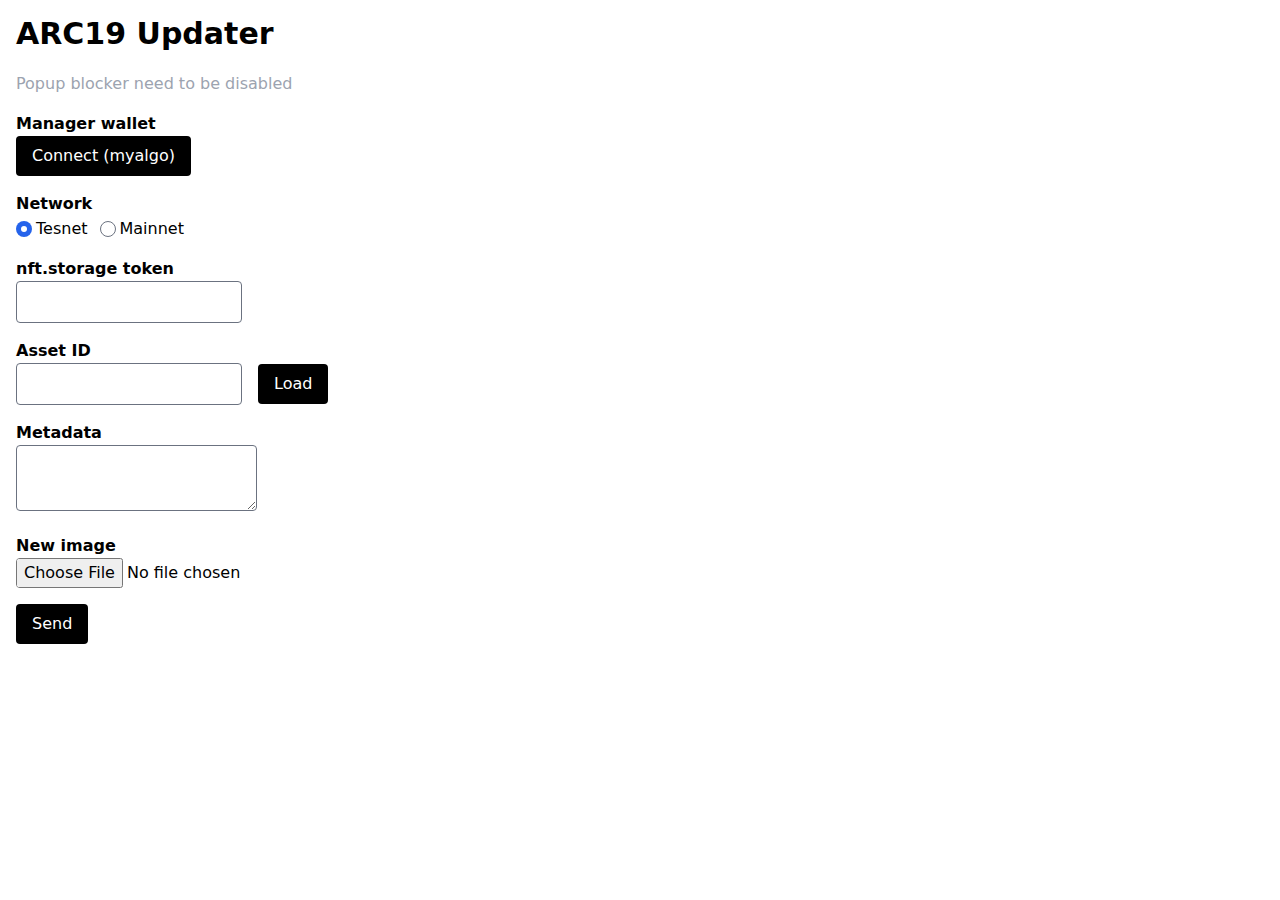
==== index.html @ 65671912 "Updates" ====
<!DOCTYPE html><html><head><meta charSet="utf-8"/><meta name="viewport" content="width=device-width"/><meta name="next-head-count" content="2"/><link rel="preload" href="/_next/static/css/64d57ba6cf5f4dab.css" as="style"/><link rel="stylesheet" href="/_next/static/css/64d57ba6cf5f4dab.css" data-n-g=""/><noscript data-n-css=""></noscript><script defer="" nomodule="" src="/_next/static/chunks/polyfills-c67a75d1b6f99dc8.js"></script><script src="/_next/static/chunks/webpack-c6180626e8132c82.js" defer=""></script><script src="/_next/static/chunks/framework-93435e5523790c31.js" defer=""></script><script src="/_next/static/chunks/main-d9c1dc262d40f023.js" defer=""></script><script src="/_next/static/chunks/pages/_app-e58f2cd526784186.js" defer=""></script><script src="/_next/static/chunks/212-08dffba4d66bc1a6.js" defer=""></script><script src="/_next/static/chunks/pages/index-bccc8c1e4d8cc80b.js" defer=""></script><script src="/_next/static/m2YAwMT1TLFxWmOErZZpR/_buildManifest.js" defer=""></script><script src="/_next/static/m2YAwMT1TLFxWmOErZZpR/_ssgManifest.js" defer=""></script></head><body><div id="__next"><div class="p-4"><h1 class="text-3xl font-bold mb-5">ARC19 Updater</h1><div class="text-gray-400 mb-4">Popup blocker need to be disabled</div><div class=""><form><div class="mb-4"><div class="font-bold">Manager wallet</div><button type="button" class="rounded bg-black text-white px-4 py-2">Connect (myalgo)</button></div><div class="mb-4"><div class="font-bold">Network</div><input type="radio" id="testnet" name="network" class="mr-1" checked="" value="testnet"/><label for="testnet" class="mr-3 align-middle">Tesnet</label><input type="radio" id="mainnet" class="mr-1" name="network" value="mainnet"/><label for="mainnet" class="align-middle">Mainnet</label></div><div class="mb-4"><div class="font-bold">nft.storage token</div><input type="text" id="nft-storage-token" class="rounded" required=""/></div><div class="mb-4"><div class="font-bold">Asset ID</div><input type="text" id="asset-id" class="rounded mr-4" required=""/><button type="button" class="rounded bg-black text-white px-4 py-2">Load</button></div><div class="mb-4"><div class="font-bold">Metadata</div><textarea id="metadata" class="font-mono rounded resize" required=""></textarea></div><div class="mb-4"><div class="font-bold">New image</div><input type="file" id="image-file" class="rounded mr-4" required=""/></div><button type="submit" class="rounded bg-black text-white px-4 py-2">Send</button></form><div class="text-gray-400"></div></div></div></div><script id="__NEXT_DATA__" type="application/json">{"props":{"pageProps":{}},"page":"/","query":{},"buildId":"m2YAwMT1TLFxWmOErZZpR","nextExport":true,"autoExport":true,"isFallback":false,"scriptLoader":[]}</script></body></html>
---- _next/static/css/64d57ba6cf5f4dab.css ----
/*
! tailwindcss v3.2.4 | MIT License | https://tailwindcss.com
*/*,:after,:before{box-sizing:border-box;border:0 solid #e5e7eb}:after,:before{--tw-content:""}html{line-height:1.5;-webkit-text-size-adjust:100%;-moz-tab-size:4;-o-tab-size:4;tab-size:4;font-feature-settings:normal}body{margin:0;line-height:inherit}hr{height:0;color:inherit;border-top-width:1px}abbr:where([title]){-webkit-text-decoration:underline dotted;text-decoration:underline dotted}h1,h2,h3,h4,h5,h6{font-size:inherit;font-weight:inherit}a{color:inherit;text-decoration:inherit}b,strong{font-weight:bolder}code,kbd,pre,samp{font-family:ui-monospace,SFMono-Regular,Menlo,Monaco,Consolas,Liberation Mono,Courier New,monospace;font-size:1em}small{font-size:80%}sub,sup{font-size:75%;line-height:0;position:relative;vertical-align:baseline}sub{bottom:-.25em}sup{top:-.5em}table{text-indent:0;border-color:inherit;border-collapse:collapse}button,input,optgroup,select,textarea{font-family:inherit;font-size:100%;font-weight:inherit;line-height:inherit;color:inherit;margin:0;padding:0}button,select{text-transform:none}[type=button],[type=reset],[type=submit],button{-webkit-appearance:button;background-color:transparent;background-image:none}:-moz-focusring{outline:auto}:-moz-ui-invalid{box-shadow:none}progress{vertical-align:baseline}::-webkit-inner-spin-button,::-webkit-outer-spin-button{height:auto}[type=search]{-webkit-appearance:textfield;outline-offset:-2px}::-webkit-search-decoration{-webkit-appearance:none}::-webkit-file-upload-button{-webkit-appearance:button;font:inherit}summary{display:list-item}blockquote,dd,dl,figure,h1,h2,h3,h4,h5,h6,hr,p,pre{margin:0}fieldset{margin:0}fieldset,legend{padding:0}menu,ol,ul{list-style:none;margin:0;padding:0}textarea{resize:vertical}input::-moz-placeholder,textarea::-moz-placeholder{color:#9ca3af}input::placeholder,textarea::placeholder{color:#9ca3af}[role=button],button{cursor:pointer}:disabled{cursor:default}audio,canvas,embed,iframe,img,object,svg,video{display:block;vertical-align:middle}img,video{max-width:100%;height:auto}[hidden]{display:none}[multiple],[type=date],[type=datetime-local],[type=email],[type=month],[type=number],[type=password],[type=search],[type=tel],[type=text],[type=time],[type=url],[type=week],select,textarea{-webkit-appearance:none;-moz-appearance:none;appearance:none;background-color:#fff;border-color:#6b7280;border-width:1px;border-radius:0;padding:.5rem .75rem;font-size:1rem;line-height:1.5rem;--tw-shadow:0 0 #0000}[multiple]:focus,[type=date]:focus,[type=datetime-local]:focus,[type=email]:focus,[type=month]:focus,[type=number]:focus,[type=password]:focus,[type=search]:focus,[type=tel]:focus,[type=text]:focus,[type=time]:focus,[type=url]:focus,[type=week]:focus,select:focus,textarea:focus{outline:2px solid transparent;outline-offset:2px;--tw-ring-inset:var(--tw-empty,/*!*/ /*!*/);--tw-ring-offset-width:0px;--tw-ring-offset-color:#fff;--tw-ring-color:#2563eb;--tw-ring-offset-shadow:var(--tw-ring-inset) 0 0 0 var(--tw-ring-offset-width) var(--tw-ring-offset-color);--tw-ring-shadow:var(--tw-ring-inset) 0 0 0 calc(1px + var(--tw-ring-offset-width)) var(--tw-ring-color);box-shadow:var(--tw-ring-offset-shadow),var(--tw-ring-shadow),var(--tw-shadow);border-color:#2563eb}input::-moz-placeholder,textarea::-moz-placeholder{color:#6b7280;opacity:1}input::placeholder,textarea::placeholder{color:#6b7280;opacity:1}::-webkit-datetime-edit-fields-wrapper{padding:0}::-webkit-date-and-time-value{min-height:1.5em}::-webkit-datetime-edit,::-webkit-datetime-edit-day-field,::-webkit-datetime-edit-hour-field,::-webkit-datetime-edit-meridiem-field,::-webkit-datetime-edit-millisecond-field,::-webkit-datetime-edit-minute-field,::-webkit-datetime-edit-month-field,::-webkit-datetime-edit-second-field,::-webkit-datetime-edit-year-field{padding-top:0;padding-bottom:0}select{background-image:url("data:image/svg+xml,%3csvg xmlns='http://www.w3.org/2000/svg' fill='none' viewBox='0 0 20 20'%3e%3cpath stroke='%236b7280' stroke-linecap='round' stroke-linejoin='round' stroke-width='1.5' d='M6 8l4 4 4-4'/%3e%3c/svg%3e");background-position:right .5rem center;background-repeat:no-repeat;background-size:1.5em 1.5em;padding-right:2.5rem;-webkit-print-color-adjust:exact;print-color-adjust:exact}[multiple]{background-image:none;background-position:0 0;background-repeat:unset;background-size:initial;padding-right:.75rem;-webkit-print-color-adjust:unset;print-color-adjust:unset}[type=checkbox],[type=radio]{-webkit-appearance:none;-moz-appearance:none;appearance:none;padding:0;-webkit-print-color-adjust:exact;print-color-adjust:exact;display:inline-block;vertical-align:middle;background-origin:border-box;-webkit-user-select:none;-moz-user-select:none;user-select:none;flex-shrink:0;height:1rem;width:1rem;color:#2563eb;background-color:#fff;border-color:#6b7280;border-width:1px;--tw-shadow:0 0 #0000}[type=checkbox]{border-radius:0}[type=radio]{border-radius:100%}[type=checkbox]:focus,[type=radio]:focus{outline:2px solid transparent;outline-offset:2px;--tw-ring-inset:var(--tw-empty,/*!*/ /*!*/);--tw-ring-offset-width:2px;--tw-ring-offset-color:#fff;--tw-ring-color:#2563eb;--tw-ring-offset-shadow:var(--tw-ring-inset) 0 0 0 var(--tw-ring-offset-width) var(--tw-ring-offset-color);--tw-ring-shadow:var(--tw-ring-inset) 0 0 0 calc(2px + var(--tw-ring-offset-width)) var(--tw-ring-color);box-shadow:var(--tw-ring-offset-shadow),var(--tw-ring-shadow),var(--tw-shadow)}[type=checkbox]:checked,[type=radio]:checked{border-color:transparent;background-color:currentColor;background-size:100% 100%;background-position:50%;background-repeat:no-repeat}[type=checkbox]:checked{background-image:url("data:image/svg+xml,%3csvg viewBox='0 0 16 16' fill='white' xmlns='http://www.w3.org/2000/svg'%3e%3cpath d='M12.207 4.793a1 1 0 010 1.414l-5 5a1 1 0 01-1.414 0l-2-2a1 1 0 011.414-1.414L6.5 9.086l4.293-4.293a1 1 0 011.414 0z'/%3e%3c/svg%3e")}[type=radio]:checked{background-image:url("data:image/svg+xml,%3csvg viewBox='0 0 16 16' fill='white' xmlns='http://www.w3.org/2000/svg'%3e%3ccircle cx='8' cy='8' r='3'/%3e%3c/svg%3e")}[type=checkbox]:checked:focus,[type=checkbox]:checked:hover,[type=radio]:checked:focus,[type=radio]:checked:hover{border-color:transparent;background-color:currentColor}[type=checkbox]:indeterminate{background-image:url("data:image/svg+xml,%3csvg xmlns='http://www.w3.org/2000/svg' fill='none' viewBox='0 0 16 16'%3e%3cpath stroke='white' stroke-linecap='round' stroke-linejoin='round' stroke-width='2' d='M4 8h8'/%3e%3c/svg%3e");border-color:transparent;background-color:currentColor;background-size:100% 100%;background-position:50%;background-repeat:no-repeat}[type=checkbox]:indeterminate:focus,[type=checkbox]:indeterminate:hover{border-color:transparent;background-color:currentColor}[type=file]{background:unset;border-color:inherit;border-width:0;border-radius:0;padding:0;font-size:unset;line-height:inherit}[type=file]:focus{outline:1px solid ButtonText;outline:1px auto -webkit-focus-ring-color}html{font-family:ui-sans-serif,system-ui,-apple-system,BlinkMacSystemFont,Segoe UI,Roboto,Helvetica Neue,Arial,Noto Sans,sans-serif,Apple Color Emoji,Segoe UI Emoji,Segoe UI Symbol,Noto Color Emoji}*,:after,:before{--tw-border-spacing-x:0;--tw-border-spacing-y:0;--tw-translate-x:0;--tw-translate-y:0;--tw-rotate:0;--tw-skew-x:0;--tw-skew-y:0;--tw-scale-x:1;--tw-scale-y:1;--tw-pan-x: ;--tw-pan-y: ;--tw-pinch-zoom: ;--tw-scroll-snap-strictness:proximity;--tw-ordinal: ;--tw-slashed-zero: ;--tw-numeric-figure: ;--tw-numeric-spacing: ;--tw-numeric-fraction: ;--tw-ring-inset: ;--tw-ring-offset-width:0px;--tw-ring-offset-color:#fff;--tw-ring-color:rgba(59,130,246,.5);--tw-ring-offset-shadow:0 0 #0000;--tw-ring-shadow:0 0 #0000;--tw-shadow:0 0 #0000;--tw-shadow-colored:0 0 #0000;--tw-blur: ;--tw-brightness: ;--tw-contrast: ;--tw-grayscale: ;--tw-hue-rotate: ;--tw-invert: ;--tw-saturate: ;--tw-sepia: ;--tw-drop-shadow: ;--tw-backdrop-blur: ;--tw-backdrop-brightness: ;--tw-backdrop-contrast: ;--tw-backdrop-grayscale: ;--tw-backdrop-hue-rotate: ;--tw-backdrop-invert: ;--tw-backdrop-opacity: ;--tw-backdrop-saturate: ;--tw-backdrop-sepia: }::backdrop{--tw-border-spacing-x:0;--tw-border-spacing-y:0;--tw-translate-x:0;--tw-translate-y:0;--tw-rotate:0;--tw-skew-x:0;--tw-skew-y:0;--tw-scale-x:1;--tw-scale-y:1;--tw-pan-x: ;--tw-pan-y: ;--tw-pinch-zoom: ;--tw-scroll-snap-strictness:proximity;--tw-ordinal: ;--tw-slashed-zero: ;--tw-numeric-figure: ;--tw-numeric-spacing: ;--tw-numeric-fraction: ;--tw-ring-inset: ;--tw-ring-offset-width:0px;--tw-ring-offset-color:#fff;--tw-ring-color:rgba(59,130,246,.5);--tw-ring-offset-shadow:0 0 #0000;--tw-ring-shadow:0 0 #0000;--tw-shadow:0 0 #0000;--tw-shadow-colored:0 0 #0000;--tw-blur: ;--tw-brightness: ;--tw-contrast: ;--tw-grayscale: ;--tw-hue-rotate: ;--tw-invert: ;--tw-saturate: ;--tw-sepia: ;--tw-drop-shadow: ;--tw-backdrop-blur: ;--tw-backdrop-brightness: ;--tw-backdrop-contrast: ;--tw-backdrop-grayscale: ;--tw-backdrop-hue-rotate: ;--tw-backdrop-invert: ;--tw-backdrop-opacity: ;--tw-backdrop-saturate: ;--tw-backdrop-sepia: }.mb-5{margin-bottom:1.25rem}.mb-4{margin-bottom:1rem}.mr-1{margin-right:.25rem}.mr-3{margin-right:.75rem}.mr-4{margin-right:1rem}.resize{resize:both}.rounded{border-radius:.25rem}.bg-black{--tw-bg-opacity:1;background-color:rgb(0 0 0/var(--tw-bg-opacity))}.p-4{padding:1rem}.px-4{padding-left:1rem;padding-right:1rem}.py-2{padding-top:.5rem;padding-bottom:.5rem}.align-middle{vertical-align:middle}.font-mono{font-family:ui-monospace,SFMono-Regular,Menlo,Monaco,Consolas,Liberation Mono,Courier New,monospace}.text-3xl{font-size:1.875rem;line-height:2.25rem}.font-bold{font-weight:700}.text-gray-400{--tw-text-opacity:1;color:rgb(156 163 175/var(--tw-text-opacity))}.text-white{--tw-text-opacity:1;color:rgb(255 255 255/var(--tw-text-opacity))}
---- _next/static/css/64d57ba6cf5f4dab.css ----
/*
! tailwindcss v3.2.4 | MIT License | https://tailwindcss.com
*/*,:after,:before{box-sizing:border-box;border:0 solid #e5e7eb}:after,:before{--tw-content:""}html{line-height:1.5;-webkit-text-size-adjust:100%;-moz-tab-size:4;-o-tab-size:4;tab-size:4;font-feature-settings:normal}body{margin:0;line-height:inherit}hr{height:0;color:inherit;border-top-width:1px}abbr:where([title]){-webkit-text-decoration:underline dotted;text-decoration:underline dotted}h1,h2,h3,h4,h5,h6{font-size:inherit;font-weight:inherit}a{color:inherit;text-decoration:inherit}b,strong{font-weight:bolder}code,kbd,pre,samp{font-family:ui-monospace,SFMono-Regular,Menlo,Monaco,Consolas,Liberation Mono,Courier New,monospace;font-size:1em}small{font-size:80%}sub,sup{font-size:75%;line-height:0;position:relative;vertical-align:baseline}sub{bottom:-.25em}sup{top:-.5em}table{text-indent:0;border-color:inherit;border-collapse:collapse}button,input,optgroup,select,textarea{font-family:inherit;font-size:100%;font-weight:inherit;line-height:inherit;color:inherit;margin:0;padding:0}button,select{text-transform:none}[type=button],[type=reset],[type=submit],button{-webkit-appearance:button;background-color:transparent;background-image:none}:-moz-focusring{outline:auto}:-moz-ui-invalid{box-shadow:none}progress{vertical-align:baseline}::-webkit-inner-spin-button,::-webkit-outer-spin-button{height:auto}[type=search]{-webkit-appearance:textfield;outline-offset:-2px}::-webkit-search-decoration{-webkit-appearance:none}::-webkit-file-upload-button{-webkit-appearance:button;font:inherit}summary{display:list-item}blockquote,dd,dl,figure,h1,h2,h3,h4,h5,h6,hr,p,pre{margin:0}fieldset{margin:0}fieldset,legend{padding:0}menu,ol,ul{list-style:none;margin:0;padding:0}textarea{resize:vertical}input::-moz-placeholder,textarea::-moz-placeholder{color:#9ca3af}input::placeholder,textarea::placeholder{color:#9ca3af}[role=button],button{cursor:pointer}:disabled{cursor:default}audio,canvas,embed,iframe,img,object,svg,video{display:block;vertical-align:middle}img,video{max-width:100%;height:auto}[hidden]{display:none}[multiple],[type=date],[type=datetime-local],[type=email],[type=month],[type=number],[type=password],[type=search],[type=tel],[type=text],[type=time],[type=url],[type=week],select,textarea{-webkit-appearance:none;-moz-appearance:none;appearance:none;background-color:#fff;border-color:#6b7280;border-width:1px;border-radius:0;padding:.5rem .75rem;font-size:1rem;line-height:1.5rem;--tw-shadow:0 0 #0000}[multiple]:focus,[type=date]:focus,[type=datetime-local]:focus,[type=email]:focus,[type=month]:focus,[type=number]:focus,[type=password]:focus,[type=search]:focus,[type=tel]:focus,[type=text]:focus,[type=time]:focus,[type=url]:focus,[type=week]:focus,select:focus,textarea:focus{outline:2px solid transparent;outline-offset:2px;--tw-ring-inset:var(--tw-empty,/*!*/ /*!*/);--tw-ring-offset-width:0px;--tw-ring-offset-color:#fff;--tw-ring-color:#2563eb;--tw-ring-offset-shadow:var(--tw-ring-inset) 0 0 0 var(--tw-ring-offset-width) var(--tw-ring-offset-color);--tw-ring-shadow:var(--tw-ring-inset) 0 0 0 calc(1px + var(--tw-ring-offset-width)) var(--tw-ring-color);box-shadow:var(--tw-ring-offset-shadow),var(--tw-ring-shadow),var(--tw-shadow);border-color:#2563eb}input::-moz-placeholder,textarea::-moz-placeholder{color:#6b7280;opacity:1}input::placeholder,textarea::placeholder{color:#6b7280;opacity:1}::-webkit-datetime-edit-fields-wrapper{padding:0}::-webkit-date-and-time-value{min-height:1.5em}::-webkit-datetime-edit,::-webkit-datetime-edit-day-field,::-webkit-datetime-edit-hour-field,::-webkit-datetime-edit-meridiem-field,::-webkit-datetime-edit-millisecond-field,::-webkit-datetime-edit-minute-field,::-webkit-datetime-edit-month-field,::-webkit-datetime-edit-second-field,::-webkit-datetime-edit-year-field{padding-top:0;padding-bottom:0}select{background-image:url("data:image/svg+xml,%3csvg xmlns='http://www.w3.org/2000/svg' fill='none' viewBox='0 0 20 20'%3e%3cpath stroke='%236b7280' stroke-linecap='round' stroke-linejoin='round' stroke-width='1.5' d='M6 8l4 4 4-4'/%3e%3c/svg%3e");background-position:right .5rem center;background-repeat:no-repeat;background-size:1.5em 1.5em;padding-right:2.5rem;-webkit-print-color-adjust:exact;print-color-adjust:exact}[multiple]{background-image:none;background-position:0 0;background-repeat:unset;background-size:initial;padding-right:.75rem;-webkit-print-color-adjust:unset;print-color-adjust:unset}[type=checkbox],[type=radio]{-webkit-appearance:none;-moz-appearance:none;appearance:none;padding:0;-webkit-print-color-adjust:exact;print-color-adjust:exact;display:inline-block;vertical-align:middle;background-origin:border-box;-webkit-user-select:none;-moz-user-select:none;user-select:none;flex-shrink:0;height:1rem;width:1rem;color:#2563eb;background-color:#fff;border-color:#6b7280;border-width:1px;--tw-shadow:0 0 #0000}[type=checkbox]{border-radius:0}[type=radio]{border-radius:100%}[type=checkbox]:focus,[type=radio]:focus{outline:2px solid transparent;outline-offset:2px;--tw-ring-inset:var(--tw-empty,/*!*/ /*!*/);--tw-ring-offset-width:2px;--tw-ring-offset-color:#fff;--tw-ring-color:#2563eb;--tw-ring-offset-shadow:var(--tw-ring-inset) 0 0 0 var(--tw-ring-offset-width) var(--tw-ring-offset-color);--tw-ring-shadow:var(--tw-ring-inset) 0 0 0 calc(2px + var(--tw-ring-offset-width)) var(--tw-ring-color);box-shadow:var(--tw-ring-offset-shadow),var(--tw-ring-shadow),var(--tw-shadow)}[type=checkbox]:checked,[type=radio]:checked{border-color:transparent;background-color:currentColor;background-size:100% 100%;background-position:50%;background-repeat:no-repeat}[type=checkbox]:checked{background-image:url("data:image/svg+xml,%3csvg viewBox='0 0 16 16' fill='white' xmlns='http://www.w3.org/2000/svg'%3e%3cpath d='M12.207 4.793a1 1 0 010 1.414l-5 5a1 1 0 01-1.414 0l-2-2a1 1 0 011.414-1.414L6.5 9.086l4.293-4.293a1 1 0 011.414 0z'/%3e%3c/svg%3e")}[type=radio]:checked{background-image:url("data:image/svg+xml,%3csvg viewBox='0 0 16 16' fill='white' xmlns='http://www.w3.org/2000/svg'%3e%3ccircle cx='8' cy='8' r='3'/%3e%3c/svg%3e")}[type=checkbox]:checked:focus,[type=checkbox]:checked:hover,[type=radio]:checked:focus,[type=radio]:checked:hover{border-color:transparent;background-color:currentColor}[type=checkbox]:indeterminate{background-image:url("data:image/svg+xml,%3csvg xmlns='http://www.w3.org/2000/svg' fill='none' viewBox='0 0 16 16'%3e%3cpath stroke='white' stroke-linecap='round' stroke-linejoin='round' stroke-width='2' d='M4 8h8'/%3e%3c/svg%3e");border-color:transparent;background-color:currentColor;background-size:100% 100%;background-position:50%;background-repeat:no-repeat}[type=checkbox]:indeterminate:focus,[type=checkbox]:indeterminate:hover{border-color:transparent;background-color:currentColor}[type=file]{background:unset;border-color:inherit;border-width:0;border-radius:0;padding:0;font-size:unset;line-height:inherit}[type=file]:focus{outline:1px solid ButtonText;outline:1px auto -webkit-focus-ring-color}html{font-family:ui-sans-serif,system-ui,-apple-system,BlinkMacSystemFont,Segoe UI,Roboto,Helvetica Neue,Arial,Noto Sans,sans-serif,Apple Color Emoji,Segoe UI Emoji,Segoe UI Symbol,Noto Color Emoji}*,:after,:before{--tw-border-spacing-x:0;--tw-border-spacing-y:0;--tw-translate-x:0;--tw-translate-y:0;--tw-rotate:0;--tw-skew-x:0;--tw-skew-y:0;--tw-scale-x:1;--tw-scale-y:1;--tw-pan-x: ;--tw-pan-y: ;--tw-pinch-zoom: ;--tw-scroll-snap-strictness:proximity;--tw-ordinal: ;--tw-slashed-zero: ;--tw-numeric-figure: ;--tw-numeric-spacing: ;--tw-numeric-fraction: ;--tw-ring-inset: ;--tw-ring-offset-width:0px;--tw-ring-offset-color:#fff;--tw-ring-color:rgba(59,130,246,.5);--tw-ring-offset-shadow:0 0 #0000;--tw-ring-shadow:0 0 #0000;--tw-shadow:0 0 #0000;--tw-shadow-colored:0 0 #0000;--tw-blur: ;--tw-brightness: ;--tw-contrast: ;--tw-grayscale: ;--tw-hue-rotate: ;--tw-invert: ;--tw-saturate: ;--tw-sepia: ;--tw-drop-shadow: ;--tw-backdrop-blur: ;--tw-backdrop-brightness: ;--tw-backdrop-contrast: ;--tw-backdrop-grayscale: ;--tw-backdrop-hue-rotate: ;--tw-backdrop-invert: ;--tw-backdrop-opacity: ;--tw-backdrop-saturate: ;--tw-backdrop-sepia: }::backdrop{--tw-border-spacing-x:0;--tw-border-spacing-y:0;--tw-translate-x:0;--tw-translate-y:0;--tw-rotate:0;--tw-skew-x:0;--tw-skew-y:0;--tw-scale-x:1;--tw-scale-y:1;--tw-pan-x: ;--tw-pan-y: ;--tw-pinch-zoom: ;--tw-scroll-snap-strictness:proximity;--tw-ordinal: ;--tw-slashed-zero: ;--tw-numeric-figure: ;--tw-numeric-spacing: ;--tw-numeric-fraction: ;--tw-ring-inset: ;--tw-ring-offset-width:0px;--tw-ring-offset-color:#fff;--tw-ring-color:rgba(59,130,246,.5);--tw-ring-offset-shadow:0 0 #0000;--tw-ring-shadow:0 0 #0000;--tw-shadow:0 0 #0000;--tw-shadow-colored:0 0 #0000;--tw-blur: ;--tw-brightness: ;--tw-contrast: ;--tw-grayscale: ;--tw-hue-rotate: ;--tw-invert: ;--tw-saturate: ;--tw-sepia: ;--tw-drop-shadow: ;--tw-backdrop-blur: ;--tw-backdrop-brightness: ;--tw-backdrop-contrast: ;--tw-backdrop-grayscale: ;--tw-backdrop-hue-rotate: ;--tw-backdrop-invert: ;--tw-backdrop-opacity: ;--tw-backdrop-saturate: ;--tw-backdrop-sepia: }.mb-5{margin-bottom:1.25rem}.mb-4{margin-bottom:1rem}.mr-1{margin-right:.25rem}.mr-3{margin-right:.75rem}.mr-4{margin-right:1rem}.resize{resize:both}.rounded{border-radius:.25rem}.bg-black{--tw-bg-opacity:1;background-color:rgb(0 0 0/var(--tw-bg-opacity))}.p-4{padding:1rem}.px-4{padding-left:1rem;padding-right:1rem}.py-2{padding-top:.5rem;padding-bottom:.5rem}.align-middle{vertical-align:middle}.font-mono{font-family:ui-monospace,SFMono-Regular,Menlo,Monaco,Consolas,Liberation Mono,Courier New,monospace}.text-3xl{font-size:1.875rem;line-height:2.25rem}.font-bold{font-weight:700}.text-gray-400{--tw-text-opacity:1;color:rgb(156 163 175/var(--tw-text-opacity))}.text-white{--tw-text-opacity:1;color:rgb(255 255 255/var(--tw-text-opacity))}
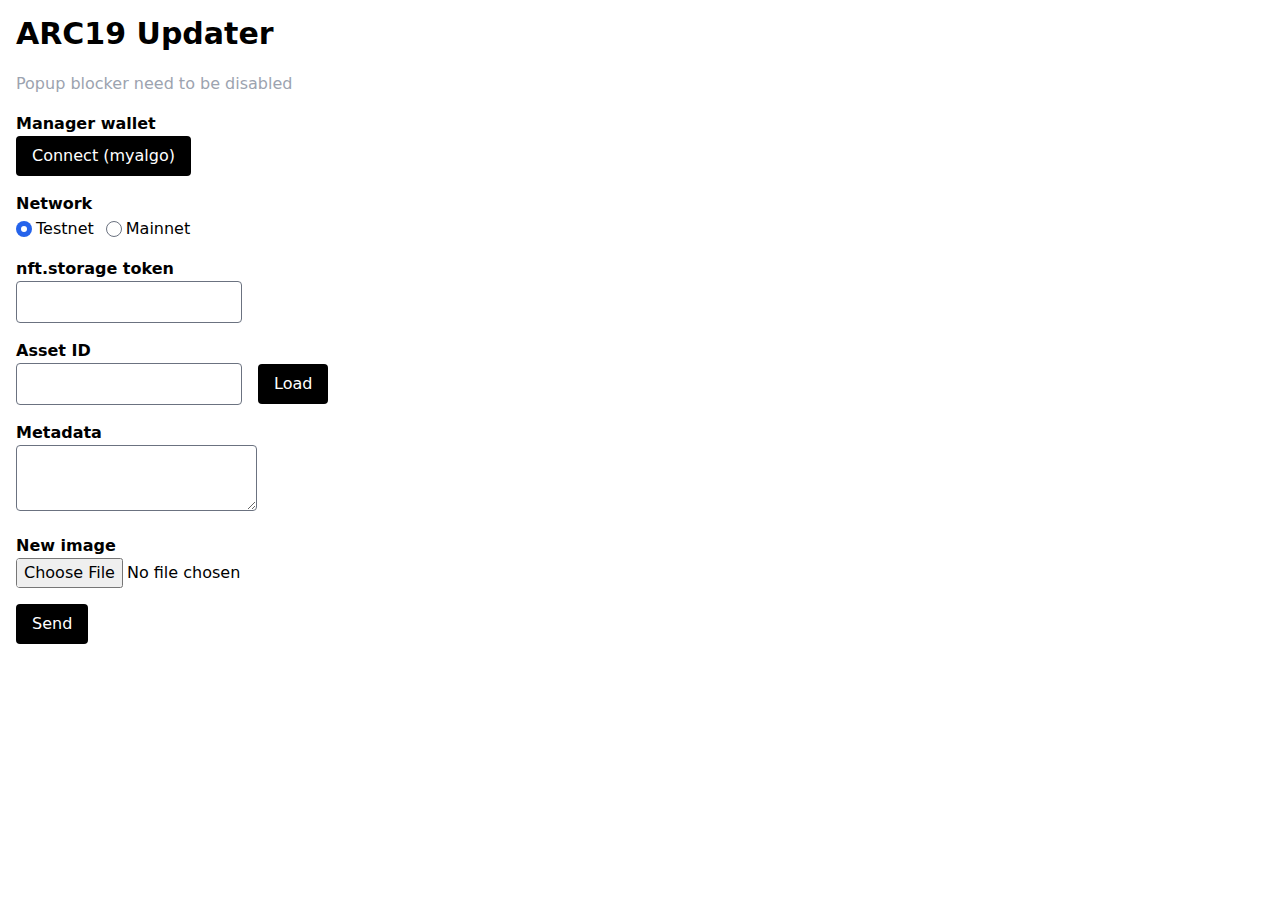
==== commit be2b6de0: "Updates" ====
--- a/index.html
+++ b/index.html
@@ -1 +1 @@
-<!DOCTYPE html><html><head><meta charSet="utf-8"/><meta name="viewport" content="width=device-width"/><meta name="next-head-count" content="2"/><link rel="preload" href="/_next/static/css/64d57ba6cf5f4dab.css" as="style"/><link rel="stylesheet" href="/_next/static/css/64d57ba6cf5f4dab.css" data-n-g=""/><noscript data-n-css=""></noscript><script defer="" nomodule="" src="/_next/static/chunks/polyfills-c67a75d1b6f99dc8.js"></script><script src="/_next/static/chunks/webpack-c6180626e8132c82.js" defer=""></script><script src="/_next/static/chunks/framework-93435e5523790c31.js" defer=""></script><script src="/_next/static/chunks/main-d9c1dc262d40f023.js" defer=""></script><script src="/_next/static/chunks/pages/_app-e58f2cd526784186.js" defer=""></script><script src="/_next/static/chunks/212-08dffba4d66bc1a6.js" defer=""></script><script src="/_next/static/chunks/pages/index-bccc8c1e4d8cc80b.js" defer=""></script><script src="/_next/static/m2YAwMT1TLFxWmOErZZpR/_buildManifest.js" defer=""></script><script src="/_next/static/m2YAwMT1TLFxWmOErZZpR/_ssgManifest.js" defer=""></script></head><body><div id="__next"><div class="p-4"><h1 class="text-3xl font-bold mb-5">ARC19 Updater</h1><div class="text-gray-400 mb-4">Popup blocker need to be disabled</div><div class=""><form><div class="mb-4"><div class="font-bold">Manager wallet</div><button type="button" class="rounded bg-black text-white px-4 py-2">Connect (myalgo)</button></div><div class="mb-4"><div class="font-bold">Network</div><input type="radio" id="testnet" name="network" class="mr-1" checked="" value="testnet"/><label for="testnet" class="mr-3 align-middle">Tesnet</label><input type="radio" id="mainnet" class="mr-1" name="network" value="mainnet"/><label for="mainnet" class="align-middle">Mainnet</label></div><div class="mb-4"><div class="font-bold">nft.storage token</div><input type="text" id="nft-storage-token" class="rounded" required=""/></div><div class="mb-4"><div class="font-bold">Asset ID</div><input type="text" id="asset-id" class="rounded mr-4" required=""/><button type="button" class="rounded bg-black text-white px-4 py-2">Load</button></div><div class="mb-4"><div class="font-bold">Metadata</div><textarea id="metadata" class="font-mono rounded resize" required=""></textarea></div><div class="mb-4"><div class="font-bold">New image</div><input type="file" id="image-file" class="rounded mr-4" required=""/></div><button type="submit" class="rounded bg-black text-white px-4 py-2">Send</button></form><div class="text-gray-400"></div></div></div></div><script id="__NEXT_DATA__" type="application/json">{"props":{"pageProps":{}},"page":"/","query":{},"buildId":"m2YAwMT1TLFxWmOErZZpR","nextExport":true,"autoExport":true,"isFallback":false,"scriptLoader":[]}</script></body></html>+<!DOCTYPE html><html><head><meta charSet="utf-8"/><meta name="viewport" content="width=device-width"/><title>ARC19 updater</title><meta name="next-head-count" content="3"/><link rel="preload" href="/_next/static/css/64d57ba6cf5f4dab.css" as="style"/><link rel="stylesheet" href="/_next/static/css/64d57ba6cf5f4dab.css" data-n-g=""/><noscript data-n-css=""></noscript><script defer="" nomodule="" src="/_next/static/chunks/polyfills-c67a75d1b6f99dc8.js"></script><script src="/_next/static/chunks/webpack-c6180626e8132c82.js" defer=""></script><script src="/_next/static/chunks/framework-93435e5523790c31.js" defer=""></script><script src="/_next/static/chunks/main-d9c1dc262d40f023.js" defer=""></script><script src="/_next/static/chunks/pages/_app-e58f2cd526784186.js" defer=""></script><script src="/_next/static/chunks/47-ce831e3c8dae4e00.js" defer=""></script><script src="/_next/static/chunks/pages/index-b5f06272f7edbf81.js" defer=""></script><script src="/_next/static/eqKAO0I-1nrWVsdmX1Qzi/_buildManifest.js" defer=""></script><script src="/_next/static/eqKAO0I-1nrWVsdmX1Qzi/_ssgManifest.js" defer=""></script></head><body><div id="__next"><div class="p-4"><h1 class="text-3xl font-bold mb-5">ARC19 Updater</h1><div class="text-gray-400 mb-4">Popup blocker need to be disabled</div><div class=""><form><div class="mb-4"><div class="font-bold">Manager wallet</div><button type="button" class="rounded bg-black text-white px-4 py-2">Connect (myalgo)</button></div><div class="mb-4"><div class="font-bold">Network</div><input type="radio" id="testnet" name="network" class="mr-1" checked="" value="testnet"/><label for="testnet" class="mr-3 align-middle">Testnet</label><input type="radio" id="mainnet" class="mr-1" name="network" value="mainnet"/><label for="mainnet" class="align-middle">Mainnet</label></div><div class="mb-4"><div class="font-bold">nft.storage token</div><input type="text" id="nft-storage-token" class="rounded" required=""/></div><div class="mb-4"><div class="font-bold">Asset ID</div><input type="text" id="asset-id" class="rounded mr-4" required=""/><button type="button" class="rounded bg-black text-white px-4 py-2">Load</button></div><div class="mb-4"><div class="font-bold">Metadata</div><textarea id="metadata" class="font-mono rounded resize" required=""></textarea></div><div class="mb-4"><div class="font-bold">New image</div><input type="file" id="image-file" class="rounded mr-4" required=""/></div><button type="submit" class="rounded bg-black text-white px-4 py-2">Send</button></form><div class="text-gray-400"></div></div></div></div><script id="__NEXT_DATA__" type="application/json">{"props":{"pageProps":{}},"page":"/","query":{},"buildId":"eqKAO0I-1nrWVsdmX1Qzi","nextExport":true,"autoExport":true,"isFallback":false,"scriptLoader":[]}</script></body></html>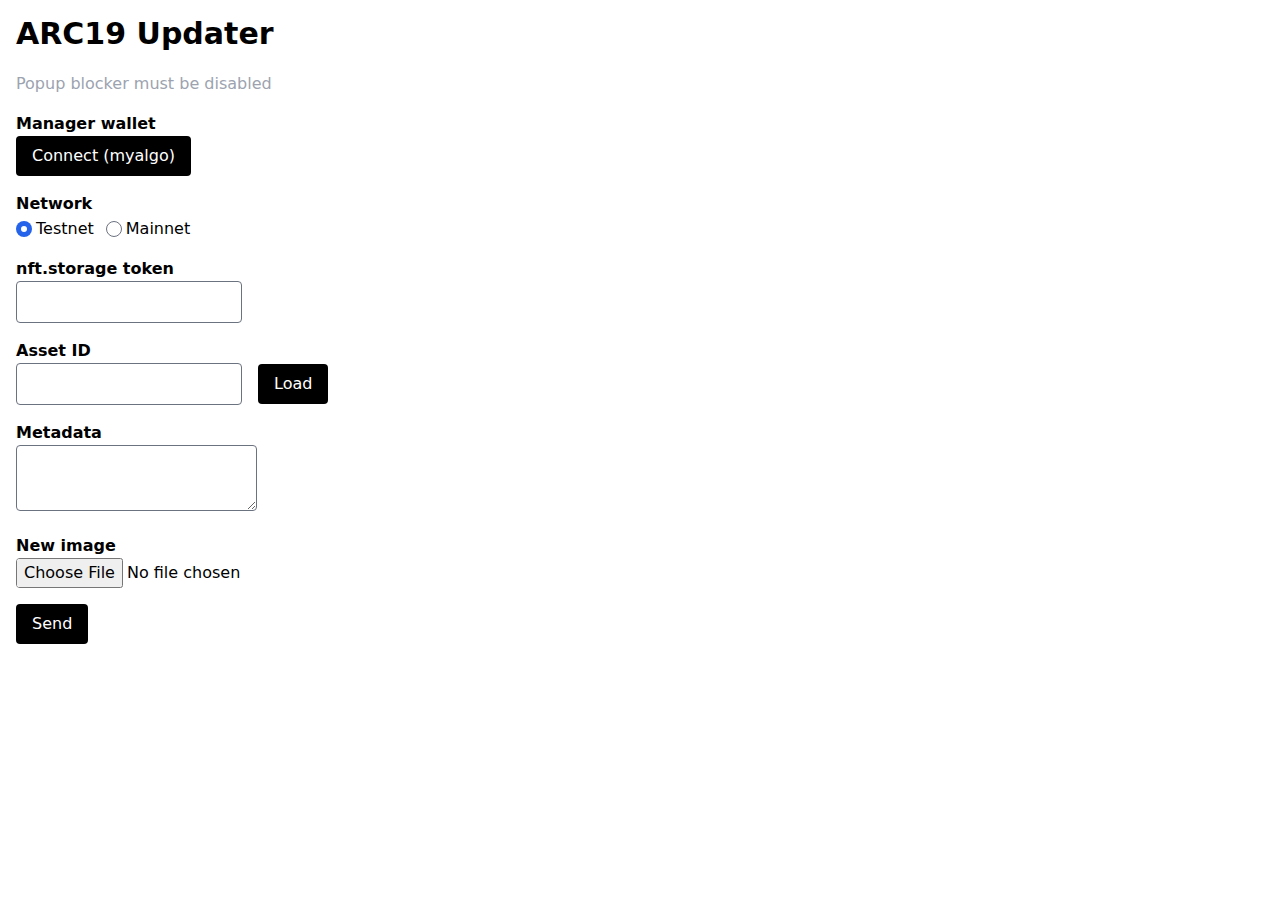
==== commit 86b3aed9: "Updates" ====
--- a/index.html
+++ b/index.html
@@ -1 +1 @@
-<!DOCTYPE html><html><head><meta charSet="utf-8"/><meta name="viewport" content="width=device-width"/><title>ARC19 updater</title><meta name="next-head-count" content="3"/><link rel="preload" href="/_next/static/css/64d57ba6cf5f4dab.css" as="style"/><link rel="stylesheet" href="/_next/static/css/64d57ba6cf5f4dab.css" data-n-g=""/><noscript data-n-css=""></noscript><script defer="" nomodule="" src="/_next/static/chunks/polyfills-c67a75d1b6f99dc8.js"></script><script src="/_next/static/chunks/webpack-c6180626e8132c82.js" defer=""></script><script src="/_next/static/chunks/framework-93435e5523790c31.js" defer=""></script><script src="/_next/static/chunks/main-d9c1dc262d40f023.js" defer=""></script><script src="/_next/static/chunks/pages/_app-e58f2cd526784186.js" defer=""></script><script src="/_next/static/chunks/47-ce831e3c8dae4e00.js" defer=""></script><script src="/_next/static/chunks/pages/index-b5f06272f7edbf81.js" defer=""></script><script src="/_next/static/eqKAO0I-1nrWVsdmX1Qzi/_buildManifest.js" defer=""></script><script src="/_next/static/eqKAO0I-1nrWVsdmX1Qzi/_ssgManifest.js" defer=""></script></head><body><div id="__next"><div class="p-4"><h1 class="text-3xl font-bold mb-5">ARC19 Updater</h1><div class="text-gray-400 mb-4">Popup blocker need to be disabled</div><div class=""><form><div class="mb-4"><div class="font-bold">Manager wallet</div><button type="button" class="rounded bg-black text-white px-4 py-2">Connect (myalgo)</button></div><div class="mb-4"><div class="font-bold">Network</div><input type="radio" id="testnet" name="network" class="mr-1" checked="" value="testnet"/><label for="testnet" class="mr-3 align-middle">Testnet</label><input type="radio" id="mainnet" class="mr-1" name="network" value="mainnet"/><label for="mainnet" class="align-middle">Mainnet</label></div><div class="mb-4"><div class="font-bold">nft.storage token</div><input type="text" id="nft-storage-token" class="rounded" required=""/></div><div class="mb-4"><div class="font-bold">Asset ID</div><input type="text" id="asset-id" class="rounded mr-4" required=""/><button type="button" class="rounded bg-black text-white px-4 py-2">Load</button></div><div class="mb-4"><div class="font-bold">Metadata</div><textarea id="metadata" class="font-mono rounded resize" required=""></textarea></div><div class="mb-4"><div class="font-bold">New image</div><input type="file" id="image-file" class="rounded mr-4" required=""/></div><button type="submit" class="rounded bg-black text-white px-4 py-2">Send</button></form><div class="text-gray-400"></div></div></div></div><script id="__NEXT_DATA__" type="application/json">{"props":{"pageProps":{}},"page":"/","query":{},"buildId":"eqKAO0I-1nrWVsdmX1Qzi","nextExport":true,"autoExport":true,"isFallback":false,"scriptLoader":[]}</script></body></html>+<!DOCTYPE html><html><head><meta charSet="utf-8"/><meta name="viewport" content="width=device-width"/><title>ARC19 updater</title><meta name="next-head-count" content="3"/><link rel="preload" href="/_next/static/css/5c33eb025fb0c374.css" as="style"/><link rel="stylesheet" href="/_next/static/css/5c33eb025fb0c374.css" data-n-g=""/><noscript data-n-css=""></noscript><script defer="" nomodule="" src="/_next/static/chunks/polyfills-c67a75d1b6f99dc8.js"></script><script src="/_next/static/chunks/webpack-fbd4b6df888e163d.js" defer=""></script><script src="/_next/static/chunks/framework-93435e5523790c31.js" defer=""></script><script src="/_next/static/chunks/main-d9c1dc262d40f023.js" defer=""></script><script src="/_next/static/chunks/pages/_app-e58f2cd526784186.js" defer=""></script><script src="/_next/static/chunks/47-ce831e3c8dae4e00.js" defer=""></script><script src="/_next/static/chunks/pages/index-8a05209138d6f5da.js" defer=""></script><script src="/_next/static/JWV_2PNt3HVzeUOpnFvtW/_buildManifest.js" defer=""></script><script src="/_next/static/JWV_2PNt3HVzeUOpnFvtW/_ssgManifest.js" defer=""></script></head><body><div id="__next"><div class="p-4"><h1 class="text-3xl font-bold mb-5">ARC19 Updater</h1><div class="text-gray-400 mb-4">Popup blocker must be disabled</div><div class=""><form><div class="mb-4"><div class="font-bold">Manager wallet</div><button type="button" class="rounded bg-black text-white px-4 py-2">Connect (myalgo)</button></div><div class="mb-4"><div class="font-bold">Network</div><input type="radio" id="testnet" name="network" class="mr-1" checked="" value="testnet"/><label for="testnet" class="mr-3 align-middle">Testnet</label><input type="radio" id="mainnet" class="mr-1" name="network" value="mainnet"/><label for="mainnet" class="align-middle">Mainnet</label></div><div class="mb-4"><div class="font-bold">nft.storage token</div><input type="text" id="nft-storage-token" class="rounded" required=""/></div><div class="mb-4"><div class="font-bold">Asset ID</div><input type="text" id="asset-id" class="rounded mr-4" required=""/><button type="button" class="rounded bg-black text-white px-4 py-2">Load</button></div><div class="mb-4"><div class="font-bold">Metadata</div><textarea id="metadata" class="font-mono rounded resize" required=""></textarea></div><div class="mb-4"><div class="font-bold">New image</div><input type="file" id="image-file" class="rounded mr-4"/></div><button type="submit" class="rounded bg-black text-white px-4 py-2 disabled:bg-gray-200">Send</button></form><div class="text-gray-400"></div></div></div></div><script id="__NEXT_DATA__" type="application/json">{"props":{"pageProps":{}},"page":"/","query":{},"buildId":"JWV_2PNt3HVzeUOpnFvtW","nextExport":true,"autoExport":true,"isFallback":false,"scriptLoader":[]}</script></body></html>--- a/_next/static/css/5c33eb025fb0c374.css
+++ b/_next/static/css/5c33eb025fb0c374.css
@@ -0,0 +1,3 @@
+/*
+! tailwindcss v3.2.4 | MIT License | https://tailwindcss.com
+*/*,:after,:before{box-sizing:border-box;border:0 solid #e5e7eb}:after,:before{--tw-content:""}html{line-height:1.5;-webkit-text-size-adjust:100%;-moz-tab-size:4;-o-tab-size:4;tab-size:4;font-feature-settings:normal}body{margin:0;line-height:inherit}hr{height:0;color:inherit;border-top-width:1px}abbr:where([title]){-webkit-text-decoration:underline dotted;text-decoration:underline dotted}h1,h2,h3,h4,h5,h6{font-size:inherit;font-weight:inherit}a{color:inherit;text-decoration:inherit}b,strong{font-weight:bolder}code,kbd,pre,samp{font-family:ui-monospace,SFMono-Regular,Menlo,Monaco,Consolas,Liberation Mono,Courier New,monospace;font-size:1em}small{font-size:80%}sub,sup{font-size:75%;line-height:0;position:relative;vertical-align:baseline}sub{bottom:-.25em}sup{top:-.5em}table{text-indent:0;border-color:inherit;border-collapse:collapse}button,input,optgroup,select,textarea{font-family:inherit;font-size:100%;font-weight:inherit;line-height:inherit;color:inherit;margin:0;padding:0}button,select{text-transform:none}[type=button],[type=reset],[type=submit],button{-webkit-appearance:button;background-color:transparent;background-image:none}:-moz-focusring{outline:auto}:-moz-ui-invalid{box-shadow:none}progress{vertical-align:baseline}::-webkit-inner-spin-button,::-webkit-outer-spin-button{height:auto}[type=search]{-webkit-appearance:textfield;outline-offset:-2px}::-webkit-search-decoration{-webkit-appearance:none}::-webkit-file-upload-button{-webkit-appearance:button;font:inherit}summary{display:list-item}blockquote,dd,dl,figure,h1,h2,h3,h4,h5,h6,hr,p,pre{margin:0}fieldset{margin:0}fieldset,legend{padding:0}menu,ol,ul{list-style:none;margin:0;padding:0}textarea{resize:vertical}input::-moz-placeholder,textarea::-moz-placeholder{color:#9ca3af}input::placeholder,textarea::placeholder{color:#9ca3af}[role=button],button{cursor:pointer}:disabled{cursor:default}audio,canvas,embed,iframe,img,object,svg,video{display:block;vertical-align:middle}img,video{max-width:100%;height:auto}[hidden]{display:none}[multiple],[type=date],[type=datetime-local],[type=email],[type=month],[type=number],[type=password],[type=search],[type=tel],[type=text],[type=time],[type=url],[type=week],select,textarea{-webkit-appearance:none;-moz-appearance:none;appearance:none;background-color:#fff;border-color:#6b7280;border-width:1px;border-radius:0;padding:.5rem .75rem;font-size:1rem;line-height:1.5rem;--tw-shadow:0 0 #0000}[multiple]:focus,[type=date]:focus,[type=datetime-local]:focus,[type=email]:focus,[type=month]:focus,[type=number]:focus,[type=password]:focus,[type=search]:focus,[type=tel]:focus,[type=text]:focus,[type=time]:focus,[type=url]:focus,[type=week]:focus,select:focus,textarea:focus{outline:2px solid transparent;outline-offset:2px;--tw-ring-inset:var(--tw-empty,/*!*/ /*!*/);--tw-ring-offset-width:0px;--tw-ring-offset-color:#fff;--tw-ring-color:#2563eb;--tw-ring-offset-shadow:var(--tw-ring-inset) 0 0 0 var(--tw-ring-offset-width) var(--tw-ring-offset-color);--tw-ring-shadow:var(--tw-ring-inset) 0 0 0 calc(1px + var(--tw-ring-offset-width)) var(--tw-ring-color);box-shadow:var(--tw-ring-offset-shadow),var(--tw-ring-shadow),var(--tw-shadow);border-color:#2563eb}input::-moz-placeholder,textarea::-moz-placeholder{color:#6b7280;opacity:1}input::placeholder,textarea::placeholder{color:#6b7280;opacity:1}::-webkit-datetime-edit-fields-wrapper{padding:0}::-webkit-date-and-time-value{min-height:1.5em}::-webkit-datetime-edit,::-webkit-datetime-edit-day-field,::-webkit-datetime-edit-hour-field,::-webkit-datetime-edit-meridiem-field,::-webkit-datetime-edit-millisecond-field,::-webkit-datetime-edit-minute-field,::-webkit-datetime-edit-month-field,::-webkit-datetime-edit-second-field,::-webkit-datetime-edit-year-field{padding-top:0;padding-bottom:0}select{background-image:url("data:image/svg+xml,%3csvg xmlns='http://www.w3.org/2000/svg' fill='none' viewBox='0 0 20 20'%3e%3cpath stroke='%236b7280' stroke-linecap='round' stroke-linejoin='round' stroke-width='1.5' d='M6 8l4 4 4-4'/%3e%3c/svg%3e");background-position:right .5rem center;background-repeat:no-repeat;background-size:1.5em 1.5em;padding-right:2.5rem;-webkit-print-color-adjust:exact;print-color-adjust:exact}[multiple]{background-image:none;background-position:0 0;background-repeat:unset;background-size:initial;padding-right:.75rem;-webkit-print-color-adjust:unset;print-color-adjust:unset}[type=checkbox],[type=radio]{-webkit-appearance:none;-moz-appearance:none;appearance:none;padding:0;-webkit-print-color-adjust:exact;print-color-adjust:exact;display:inline-block;vertical-align:middle;background-origin:border-box;-webkit-user-select:none;-moz-user-select:none;user-select:none;flex-shrink:0;height:1rem;width:1rem;color:#2563eb;background-color:#fff;border-color:#6b7280;border-width:1px;--tw-shadow:0 0 #0000}[type=checkbox]{border-radius:0}[type=radio]{border-radius:100%}[type=checkbox]:focus,[type=radio]:focus{outline:2px solid transparent;outline-offset:2px;--tw-ring-inset:var(--tw-empty,/*!*/ /*!*/);--tw-ring-offset-width:2px;--tw-ring-offset-color:#fff;--tw-ring-color:#2563eb;--tw-ring-offset-shadow:var(--tw-ring-inset) 0 0 0 var(--tw-ring-offset-width) var(--tw-ring-offset-color);--tw-ring-shadow:var(--tw-ring-inset) 0 0 0 calc(2px + var(--tw-ring-offset-width)) var(--tw-ring-color);box-shadow:var(--tw-ring-offset-shadow),var(--tw-ring-shadow),var(--tw-shadow)}[type=checkbox]:checked,[type=radio]:checked{border-color:transparent;background-color:currentColor;background-size:100% 100%;background-position:50%;background-repeat:no-repeat}[type=checkbox]:checked{background-image:url("data:image/svg+xml,%3csvg viewBox='0 0 16 16' fill='white' xmlns='http://www.w3.org/2000/svg'%3e%3cpath d='M12.207 4.793a1 1 0 010 1.414l-5 5a1 1 0 01-1.414 0l-2-2a1 1 0 011.414-1.414L6.5 9.086l4.293-4.293a1 1 0 011.414 0z'/%3e%3c/svg%3e")}[type=radio]:checked{background-image:url("data:image/svg+xml,%3csvg viewBox='0 0 16 16' fill='white' xmlns='http://www.w3.org/2000/svg'%3e%3ccircle cx='8' cy='8' r='3'/%3e%3c/svg%3e")}[type=checkbox]:checked:focus,[type=checkbox]:checked:hover,[type=radio]:checked:focus,[type=radio]:checked:hover{border-color:transparent;background-color:currentColor}[type=checkbox]:indeterminate{background-image:url("data:image/svg+xml,%3csvg xmlns='http://www.w3.org/2000/svg' fill='none' viewBox='0 0 16 16'%3e%3cpath stroke='white' stroke-linecap='round' stroke-linejoin='round' stroke-width='2' d='M4 8h8'/%3e%3c/svg%3e");border-color:transparent;background-color:currentColor;background-size:100% 100%;background-position:50%;background-repeat:no-repeat}[type=checkbox]:indeterminate:focus,[type=checkbox]:indeterminate:hover{border-color:transparent;background-color:currentColor}[type=file]{background:unset;border-color:inherit;border-width:0;border-radius:0;padding:0;font-size:unset;line-height:inherit}[type=file]:focus{outline:1px solid ButtonText;outline:1px auto -webkit-focus-ring-color}html{font-family:ui-sans-serif,system-ui,-apple-system,BlinkMacSystemFont,Segoe UI,Roboto,Helvetica Neue,Arial,Noto Sans,sans-serif,Apple Color Emoji,Segoe UI Emoji,Segoe UI Symbol,Noto Color Emoji}*,:after,:before{--tw-border-spacing-x:0;--tw-border-spacing-y:0;--tw-translate-x:0;--tw-translate-y:0;--tw-rotate:0;--tw-skew-x:0;--tw-skew-y:0;--tw-scale-x:1;--tw-scale-y:1;--tw-pan-x: ;--tw-pan-y: ;--tw-pinch-zoom: ;--tw-scroll-snap-strictness:proximity;--tw-ordinal: ;--tw-slashed-zero: ;--tw-numeric-figure: ;--tw-numeric-spacing: ;--tw-numeric-fraction: ;--tw-ring-inset: ;--tw-ring-offset-width:0px;--tw-ring-offset-color:#fff;--tw-ring-color:rgba(59,130,246,.5);--tw-ring-offset-shadow:0 0 #0000;--tw-ring-shadow:0 0 #0000;--tw-shadow:0 0 #0000;--tw-shadow-colored:0 0 #0000;--tw-blur: ;--tw-brightness: ;--tw-contrast: ;--tw-grayscale: ;--tw-hue-rotate: ;--tw-invert: ;--tw-saturate: ;--tw-sepia: ;--tw-drop-shadow: ;--tw-backdrop-blur: ;--tw-backdrop-brightness: ;--tw-backdrop-contrast: ;--tw-backdrop-grayscale: ;--tw-backdrop-hue-rotate: ;--tw-backdrop-invert: ;--tw-backdrop-opacity: ;--tw-backdrop-saturate: ;--tw-backdrop-sepia: }::backdrop{--tw-border-spacing-x:0;--tw-border-spacing-y:0;--tw-translate-x:0;--tw-translate-y:0;--tw-rotate:0;--tw-skew-x:0;--tw-skew-y:0;--tw-scale-x:1;--tw-scale-y:1;--tw-pan-x: ;--tw-pan-y: ;--tw-pinch-zoom: ;--tw-scroll-snap-strictness:proximity;--tw-ordinal: ;--tw-slashed-zero: ;--tw-numeric-figure: ;--tw-numeric-spacing: ;--tw-numeric-fraction: ;--tw-ring-inset: ;--tw-ring-offset-width:0px;--tw-ring-offset-color:#fff;--tw-ring-color:rgba(59,130,246,.5);--tw-ring-offset-shadow:0 0 #0000;--tw-ring-shadow:0 0 #0000;--tw-shadow:0 0 #0000;--tw-shadow-colored:0 0 #0000;--tw-blur: ;--tw-brightness: ;--tw-contrast: ;--tw-grayscale: ;--tw-hue-rotate: ;--tw-invert: ;--tw-saturate: ;--tw-sepia: ;--tw-drop-shadow: ;--tw-backdrop-blur: ;--tw-backdrop-brightness: ;--tw-backdrop-contrast: ;--tw-backdrop-grayscale: ;--tw-backdrop-hue-rotate: ;--tw-backdrop-invert: ;--tw-backdrop-opacity: ;--tw-backdrop-saturate: ;--tw-backdrop-sepia: }.mb-5{margin-bottom:1.25rem}.mb-4{margin-bottom:1rem}.mr-1{margin-right:.25rem}.mr-3{margin-right:.75rem}.mr-4{margin-right:1rem}.resize{resize:both}.rounded{border-radius:.25rem}.bg-black{--tw-bg-opacity:1;background-color:rgb(0 0 0/var(--tw-bg-opacity))}.p-4{padding:1rem}.px-4{padding-left:1rem;padding-right:1rem}.py-2{padding-top:.5rem;padding-bottom:.5rem}.align-middle{vertical-align:middle}.font-mono{font-family:ui-monospace,SFMono-Regular,Menlo,Monaco,Consolas,Liberation Mono,Courier New,monospace}.text-3xl{font-size:1.875rem;line-height:2.25rem}.font-bold{font-weight:700}.text-gray-400{--tw-text-opacity:1;color:rgb(156 163 175/var(--tw-text-opacity))}.text-white{--tw-text-opacity:1;color:rgb(255 255 255/var(--tw-text-opacity))}.disabled\:bg-gray-200:disabled{--tw-bg-opacity:1;background-color:rgb(229 231 235/var(--tw-bg-opacity))}--- a/_next/static/css/5c33eb025fb0c374.css
+++ b/_next/static/css/5c33eb025fb0c374.css
@@ -0,0 +1,3 @@
+/*
+! tailwindcss v3.2.4 | MIT License | https://tailwindcss.com
+*/*,:after,:before{box-sizing:border-box;border:0 solid #e5e7eb}:after,:before{--tw-content:""}html{line-height:1.5;-webkit-text-size-adjust:100%;-moz-tab-size:4;-o-tab-size:4;tab-size:4;font-feature-settings:normal}body{margin:0;line-height:inherit}hr{height:0;color:inherit;border-top-width:1px}abbr:where([title]){-webkit-text-decoration:underline dotted;text-decoration:underline dotted}h1,h2,h3,h4,h5,h6{font-size:inherit;font-weight:inherit}a{color:inherit;text-decoration:inherit}b,strong{font-weight:bolder}code,kbd,pre,samp{font-family:ui-monospace,SFMono-Regular,Menlo,Monaco,Consolas,Liberation Mono,Courier New,monospace;font-size:1em}small{font-size:80%}sub,sup{font-size:75%;line-height:0;position:relative;vertical-align:baseline}sub{bottom:-.25em}sup{top:-.5em}table{text-indent:0;border-color:inherit;border-collapse:collapse}button,input,optgroup,select,textarea{font-family:inherit;font-size:100%;font-weight:inherit;line-height:inherit;color:inherit;margin:0;padding:0}button,select{text-transform:none}[type=button],[type=reset],[type=submit],button{-webkit-appearance:button;background-color:transparent;background-image:none}:-moz-focusring{outline:auto}:-moz-ui-invalid{box-shadow:none}progress{vertical-align:baseline}::-webkit-inner-spin-button,::-webkit-outer-spin-button{height:auto}[type=search]{-webkit-appearance:textfield;outline-offset:-2px}::-webkit-search-decoration{-webkit-appearance:none}::-webkit-file-upload-button{-webkit-appearance:button;font:inherit}summary{display:list-item}blockquote,dd,dl,figure,h1,h2,h3,h4,h5,h6,hr,p,pre{margin:0}fieldset{margin:0}fieldset,legend{padding:0}menu,ol,ul{list-style:none;margin:0;padding:0}textarea{resize:vertical}input::-moz-placeholder,textarea::-moz-placeholder{color:#9ca3af}input::placeholder,textarea::placeholder{color:#9ca3af}[role=button],button{cursor:pointer}:disabled{cursor:default}audio,canvas,embed,iframe,img,object,svg,video{display:block;vertical-align:middle}img,video{max-width:100%;height:auto}[hidden]{display:none}[multiple],[type=date],[type=datetime-local],[type=email],[type=month],[type=number],[type=password],[type=search],[type=tel],[type=text],[type=time],[type=url],[type=week],select,textarea{-webkit-appearance:none;-moz-appearance:none;appearance:none;background-color:#fff;border-color:#6b7280;border-width:1px;border-radius:0;padding:.5rem .75rem;font-size:1rem;line-height:1.5rem;--tw-shadow:0 0 #0000}[multiple]:focus,[type=date]:focus,[type=datetime-local]:focus,[type=email]:focus,[type=month]:focus,[type=number]:focus,[type=password]:focus,[type=search]:focus,[type=tel]:focus,[type=text]:focus,[type=time]:focus,[type=url]:focus,[type=week]:focus,select:focus,textarea:focus{outline:2px solid transparent;outline-offset:2px;--tw-ring-inset:var(--tw-empty,/*!*/ /*!*/);--tw-ring-offset-width:0px;--tw-ring-offset-color:#fff;--tw-ring-color:#2563eb;--tw-ring-offset-shadow:var(--tw-ring-inset) 0 0 0 var(--tw-ring-offset-width) var(--tw-ring-offset-color);--tw-ring-shadow:var(--tw-ring-inset) 0 0 0 calc(1px + var(--tw-ring-offset-width)) var(--tw-ring-color);box-shadow:var(--tw-ring-offset-shadow),var(--tw-ring-shadow),var(--tw-shadow);border-color:#2563eb}input::-moz-placeholder,textarea::-moz-placeholder{color:#6b7280;opacity:1}input::placeholder,textarea::placeholder{color:#6b7280;opacity:1}::-webkit-datetime-edit-fields-wrapper{padding:0}::-webkit-date-and-time-value{min-height:1.5em}::-webkit-datetime-edit,::-webkit-datetime-edit-day-field,::-webkit-datetime-edit-hour-field,::-webkit-datetime-edit-meridiem-field,::-webkit-datetime-edit-millisecond-field,::-webkit-datetime-edit-minute-field,::-webkit-datetime-edit-month-field,::-webkit-datetime-edit-second-field,::-webkit-datetime-edit-year-field{padding-top:0;padding-bottom:0}select{background-image:url("data:image/svg+xml,%3csvg xmlns='http://www.w3.org/2000/svg' fill='none' viewBox='0 0 20 20'%3e%3cpath stroke='%236b7280' stroke-linecap='round' stroke-linejoin='round' stroke-width='1.5' d='M6 8l4 4 4-4'/%3e%3c/svg%3e");background-position:right .5rem center;background-repeat:no-repeat;background-size:1.5em 1.5em;padding-right:2.5rem;-webkit-print-color-adjust:exact;print-color-adjust:exact}[multiple]{background-image:none;background-position:0 0;background-repeat:unset;background-size:initial;padding-right:.75rem;-webkit-print-color-adjust:unset;print-color-adjust:unset}[type=checkbox],[type=radio]{-webkit-appearance:none;-moz-appearance:none;appearance:none;padding:0;-webkit-print-color-adjust:exact;print-color-adjust:exact;display:inline-block;vertical-align:middle;background-origin:border-box;-webkit-user-select:none;-moz-user-select:none;user-select:none;flex-shrink:0;height:1rem;width:1rem;color:#2563eb;background-color:#fff;border-color:#6b7280;border-width:1px;--tw-shadow:0 0 #0000}[type=checkbox]{border-radius:0}[type=radio]{border-radius:100%}[type=checkbox]:focus,[type=radio]:focus{outline:2px solid transparent;outline-offset:2px;--tw-ring-inset:var(--tw-empty,/*!*/ /*!*/);--tw-ring-offset-width:2px;--tw-ring-offset-color:#fff;--tw-ring-color:#2563eb;--tw-ring-offset-shadow:var(--tw-ring-inset) 0 0 0 var(--tw-ring-offset-width) var(--tw-ring-offset-color);--tw-ring-shadow:var(--tw-ring-inset) 0 0 0 calc(2px + var(--tw-ring-offset-width)) var(--tw-ring-color);box-shadow:var(--tw-ring-offset-shadow),var(--tw-ring-shadow),var(--tw-shadow)}[type=checkbox]:checked,[type=radio]:checked{border-color:transparent;background-color:currentColor;background-size:100% 100%;background-position:50%;background-repeat:no-repeat}[type=checkbox]:checked{background-image:url("data:image/svg+xml,%3csvg viewBox='0 0 16 16' fill='white' xmlns='http://www.w3.org/2000/svg'%3e%3cpath d='M12.207 4.793a1 1 0 010 1.414l-5 5a1 1 0 01-1.414 0l-2-2a1 1 0 011.414-1.414L6.5 9.086l4.293-4.293a1 1 0 011.414 0z'/%3e%3c/svg%3e")}[type=radio]:checked{background-image:url("data:image/svg+xml,%3csvg viewBox='0 0 16 16' fill='white' xmlns='http://www.w3.org/2000/svg'%3e%3ccircle cx='8' cy='8' r='3'/%3e%3c/svg%3e")}[type=checkbox]:checked:focus,[type=checkbox]:checked:hover,[type=radio]:checked:focus,[type=radio]:checked:hover{border-color:transparent;background-color:currentColor}[type=checkbox]:indeterminate{background-image:url("data:image/svg+xml,%3csvg xmlns='http://www.w3.org/2000/svg' fill='none' viewBox='0 0 16 16'%3e%3cpath stroke='white' stroke-linecap='round' stroke-linejoin='round' stroke-width='2' d='M4 8h8'/%3e%3c/svg%3e");border-color:transparent;background-color:currentColor;background-size:100% 100%;background-position:50%;background-repeat:no-repeat}[type=checkbox]:indeterminate:focus,[type=checkbox]:indeterminate:hover{border-color:transparent;background-color:currentColor}[type=file]{background:unset;border-color:inherit;border-width:0;border-radius:0;padding:0;font-size:unset;line-height:inherit}[type=file]:focus{outline:1px solid ButtonText;outline:1px auto -webkit-focus-ring-color}html{font-family:ui-sans-serif,system-ui,-apple-system,BlinkMacSystemFont,Segoe UI,Roboto,Helvetica Neue,Arial,Noto Sans,sans-serif,Apple Color Emoji,Segoe UI Emoji,Segoe UI Symbol,Noto Color Emoji}*,:after,:before{--tw-border-spacing-x:0;--tw-border-spacing-y:0;--tw-translate-x:0;--tw-translate-y:0;--tw-rotate:0;--tw-skew-x:0;--tw-skew-y:0;--tw-scale-x:1;--tw-scale-y:1;--tw-pan-x: ;--tw-pan-y: ;--tw-pinch-zoom: ;--tw-scroll-snap-strictness:proximity;--tw-ordinal: ;--tw-slashed-zero: ;--tw-numeric-figure: ;--tw-numeric-spacing: ;--tw-numeric-fraction: ;--tw-ring-inset: ;--tw-ring-offset-width:0px;--tw-ring-offset-color:#fff;--tw-ring-color:rgba(59,130,246,.5);--tw-ring-offset-shadow:0 0 #0000;--tw-ring-shadow:0 0 #0000;--tw-shadow:0 0 #0000;--tw-shadow-colored:0 0 #0000;--tw-blur: ;--tw-brightness: ;--tw-contrast: ;--tw-grayscale: ;--tw-hue-rotate: ;--tw-invert: ;--tw-saturate: ;--tw-sepia: ;--tw-drop-shadow: ;--tw-backdrop-blur: ;--tw-backdrop-brightness: ;--tw-backdrop-contrast: ;--tw-backdrop-grayscale: ;--tw-backdrop-hue-rotate: ;--tw-backdrop-invert: ;--tw-backdrop-opacity: ;--tw-backdrop-saturate: ;--tw-backdrop-sepia: }::backdrop{--tw-border-spacing-x:0;--tw-border-spacing-y:0;--tw-translate-x:0;--tw-translate-y:0;--tw-rotate:0;--tw-skew-x:0;--tw-skew-y:0;--tw-scale-x:1;--tw-scale-y:1;--tw-pan-x: ;--tw-pan-y: ;--tw-pinch-zoom: ;--tw-scroll-snap-strictness:proximity;--tw-ordinal: ;--tw-slashed-zero: ;--tw-numeric-figure: ;--tw-numeric-spacing: ;--tw-numeric-fraction: ;--tw-ring-inset: ;--tw-ring-offset-width:0px;--tw-ring-offset-color:#fff;--tw-ring-color:rgba(59,130,246,.5);--tw-ring-offset-shadow:0 0 #0000;--tw-ring-shadow:0 0 #0000;--tw-shadow:0 0 #0000;--tw-shadow-colored:0 0 #0000;--tw-blur: ;--tw-brightness: ;--tw-contrast: ;--tw-grayscale: ;--tw-hue-rotate: ;--tw-invert: ;--tw-saturate: ;--tw-sepia: ;--tw-drop-shadow: ;--tw-backdrop-blur: ;--tw-backdrop-brightness: ;--tw-backdrop-contrast: ;--tw-backdrop-grayscale: ;--tw-backdrop-hue-rotate: ;--tw-backdrop-invert: ;--tw-backdrop-opacity: ;--tw-backdrop-saturate: ;--tw-backdrop-sepia: }.mb-5{margin-bottom:1.25rem}.mb-4{margin-bottom:1rem}.mr-1{margin-right:.25rem}.mr-3{margin-right:.75rem}.mr-4{margin-right:1rem}.resize{resize:both}.rounded{border-radius:.25rem}.bg-black{--tw-bg-opacity:1;background-color:rgb(0 0 0/var(--tw-bg-opacity))}.p-4{padding:1rem}.px-4{padding-left:1rem;padding-right:1rem}.py-2{padding-top:.5rem;padding-bottom:.5rem}.align-middle{vertical-align:middle}.font-mono{font-family:ui-monospace,SFMono-Regular,Menlo,Monaco,Consolas,Liberation Mono,Courier New,monospace}.text-3xl{font-size:1.875rem;line-height:2.25rem}.font-bold{font-weight:700}.text-gray-400{--tw-text-opacity:1;color:rgb(156 163 175/var(--tw-text-opacity))}.text-white{--tw-text-opacity:1;color:rgb(255 255 255/var(--tw-text-opacity))}.disabled\:bg-gray-200:disabled{--tw-bg-opacity:1;background-color:rgb(229 231 235/var(--tw-bg-opacity))}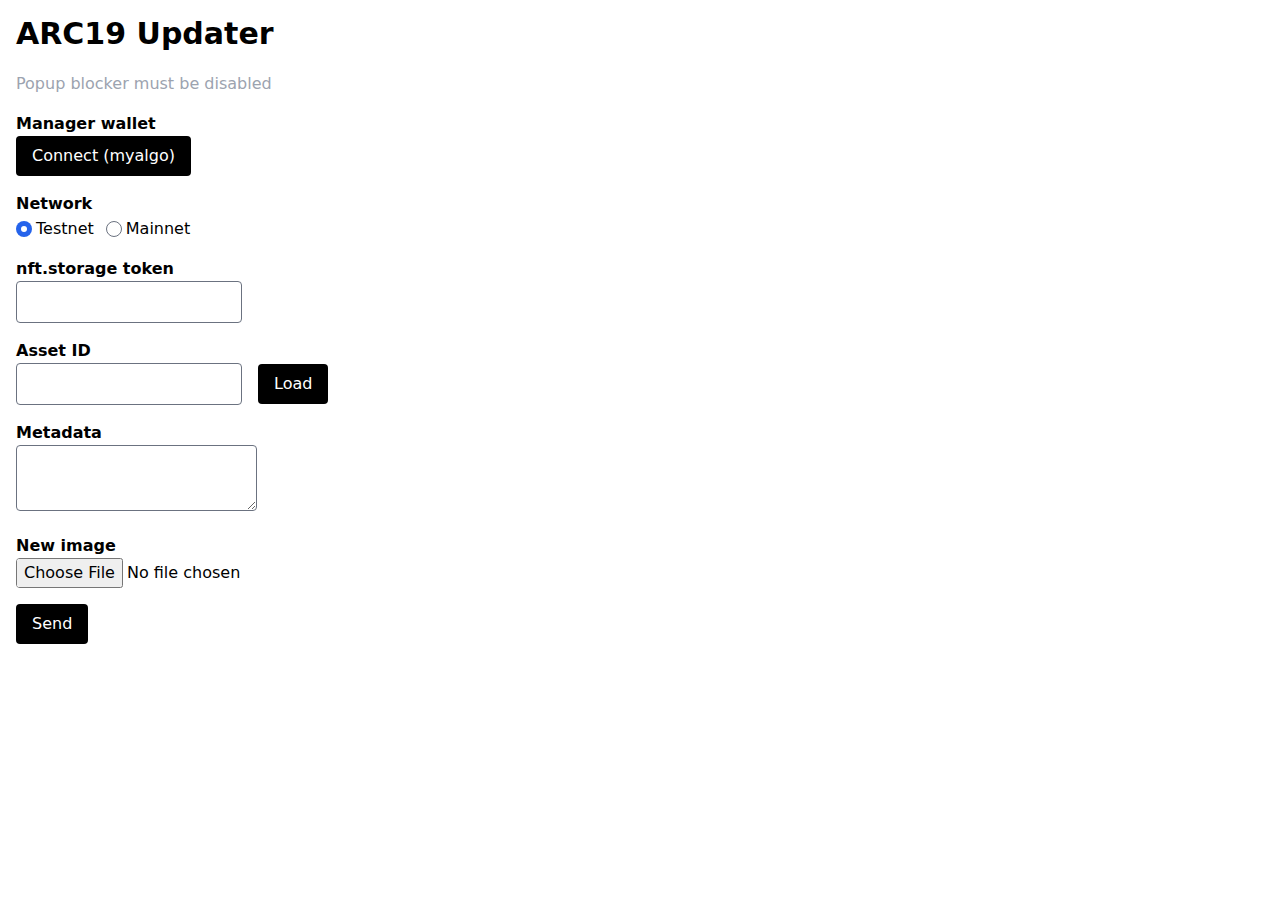
==== commit 1f6b431c: "Updates" ====
--- a/index.html
+++ b/index.html
@@ -1 +1 @@
-<!DOCTYPE html><html><head><meta charSet="utf-8"/><meta name="viewport" content="width=device-width"/><title>ARC19 updater</title><meta name="next-head-count" content="3"/><link rel="preload" href="/_next/static/css/5c33eb025fb0c374.css" as="style"/><link rel="stylesheet" href="/_next/static/css/5c33eb025fb0c374.css" data-n-g=""/><noscript data-n-css=""></noscript><script defer="" nomodule="" src="/_next/static/chunks/polyfills-c67a75d1b6f99dc8.js"></script><script src="/_next/static/chunks/webpack-fbd4b6df888e163d.js" defer=""></script><script src="/_next/static/chunks/framework-93435e5523790c31.js" defer=""></script><script src="/_next/static/chunks/main-d9c1dc262d40f023.js" defer=""></script><script src="/_next/static/chunks/pages/_app-e58f2cd526784186.js" defer=""></script><script src="/_next/static/chunks/47-ce831e3c8dae4e00.js" defer=""></script><script src="/_next/static/chunks/pages/index-8a05209138d6f5da.js" defer=""></script><script src="/_next/static/JWV_2PNt3HVzeUOpnFvtW/_buildManifest.js" defer=""></script><script src="/_next/static/JWV_2PNt3HVzeUOpnFvtW/_ssgManifest.js" defer=""></script></head><body><div id="__next"><div class="p-4"><h1 class="text-3xl font-bold mb-5">ARC19 Updater</h1><div class="text-gray-400 mb-4">Popup blocker must be disabled</div><div class=""><form><div class="mb-4"><div class="font-bold">Manager wallet</div><button type="button" class="rounded bg-black text-white px-4 py-2">Connect (myalgo)</button></div><div class="mb-4"><div class="font-bold">Network</div><input type="radio" id="testnet" name="network" class="mr-1" checked="" value="testnet"/><label for="testnet" class="mr-3 align-middle">Testnet</label><input type="radio" id="mainnet" class="mr-1" name="network" value="mainnet"/><label for="mainnet" class="align-middle">Mainnet</label></div><div class="mb-4"><div class="font-bold">nft.storage token</div><input type="text" id="nft-storage-token" class="rounded" required=""/></div><div class="mb-4"><div class="font-bold">Asset ID</div><input type="text" id="asset-id" class="rounded mr-4" required=""/><button type="button" class="rounded bg-black text-white px-4 py-2">Load</button></div><div class="mb-4"><div class="font-bold">Metadata</div><textarea id="metadata" class="font-mono rounded resize" required=""></textarea></div><div class="mb-4"><div class="font-bold">New image</div><input type="file" id="image-file" class="rounded mr-4"/></div><button type="submit" class="rounded bg-black text-white px-4 py-2 disabled:bg-gray-200">Send</button></form><div class="text-gray-400"></div></div></div></div><script id="__NEXT_DATA__" type="application/json">{"props":{"pageProps":{}},"page":"/","query":{},"buildId":"JWV_2PNt3HVzeUOpnFvtW","nextExport":true,"autoExport":true,"isFallback":false,"scriptLoader":[]}</script></body></html>+<!DOCTYPE html><html><head><meta charSet="utf-8"/><meta name="viewport" content="width=device-width"/><title>ARC19 updater</title><meta name="next-head-count" content="3"/><link rel="preload" href="/_next/static/css/5c33eb025fb0c374.css" as="style"/><link rel="stylesheet" href="/_next/static/css/5c33eb025fb0c374.css" data-n-g=""/><noscript data-n-css=""></noscript><script defer="" nomodule="" src="/_next/static/chunks/polyfills-c67a75d1b6f99dc8.js"></script><script src="/_next/static/chunks/webpack-fbd4b6df888e163d.js" defer=""></script><script src="/_next/static/chunks/framework-93435e5523790c31.js" defer=""></script><script src="/_next/static/chunks/main-d9c1dc262d40f023.js" defer=""></script><script src="/_next/static/chunks/pages/_app-e58f2cd526784186.js" defer=""></script><script src="/_next/static/chunks/47-ce831e3c8dae4e00.js" defer=""></script><script src="/_next/static/chunks/pages/index-ec2543f5c7d82c60.js" defer=""></script><script src="/_next/static/Qc2a8X6XATb7qX6Dn0teK/_buildManifest.js" defer=""></script><script src="/_next/static/Qc2a8X6XATb7qX6Dn0teK/_ssgManifest.js" defer=""></script></head><body><div id="__next"><div class="p-4"><h1 class="text-3xl font-bold mb-5">ARC19 Updater</h1><div class="text-gray-400 mb-4">Popup blocker must be disabled</div><div class=""><form><div class="mb-4"><div class="font-bold">Manager wallet</div><button type="button" class="rounded bg-black text-white px-4 py-2">Connect (myalgo)</button></div><div class="mb-4"><div class="font-bold">Network</div><input type="radio" id="testnet" name="network" class="mr-1" checked="" value="testnet"/><label for="testnet" class="mr-3 align-middle">Testnet</label><input type="radio" id="mainnet" class="mr-1" name="network" value="mainnet"/><label for="mainnet" class="align-middle">Mainnet</label></div><div class="mb-4"><div class="font-bold">nft.storage token</div><input type="text" id="nft-storage-token" class="rounded" required=""/></div><div class="mb-4"><div class="font-bold">Asset ID</div><input type="text" id="asset-id" class="rounded mr-4" required=""/><button type="button" class="rounded bg-black text-white px-4 py-2">Load</button></div><div class="mb-4"><div class="font-bold">Metadata</div><textarea id="metadata" class="font-mono rounded resize" required=""></textarea></div><div class="mb-4"><div class="font-bold">New image</div><input type="file" id="image-file" class="rounded mr-4"/></div><button type="submit" class="rounded bg-black text-white px-4 py-2 disabled:bg-gray-200">Send</button></form><div class="text-gray-400"></div></div></div></div><script id="__NEXT_DATA__" type="application/json">{"props":{"pageProps":{}},"page":"/","query":{},"buildId":"Qc2a8X6XATb7qX6Dn0teK","nextExport":true,"autoExport":true,"isFallback":false,"scriptLoader":[]}</script></body></html>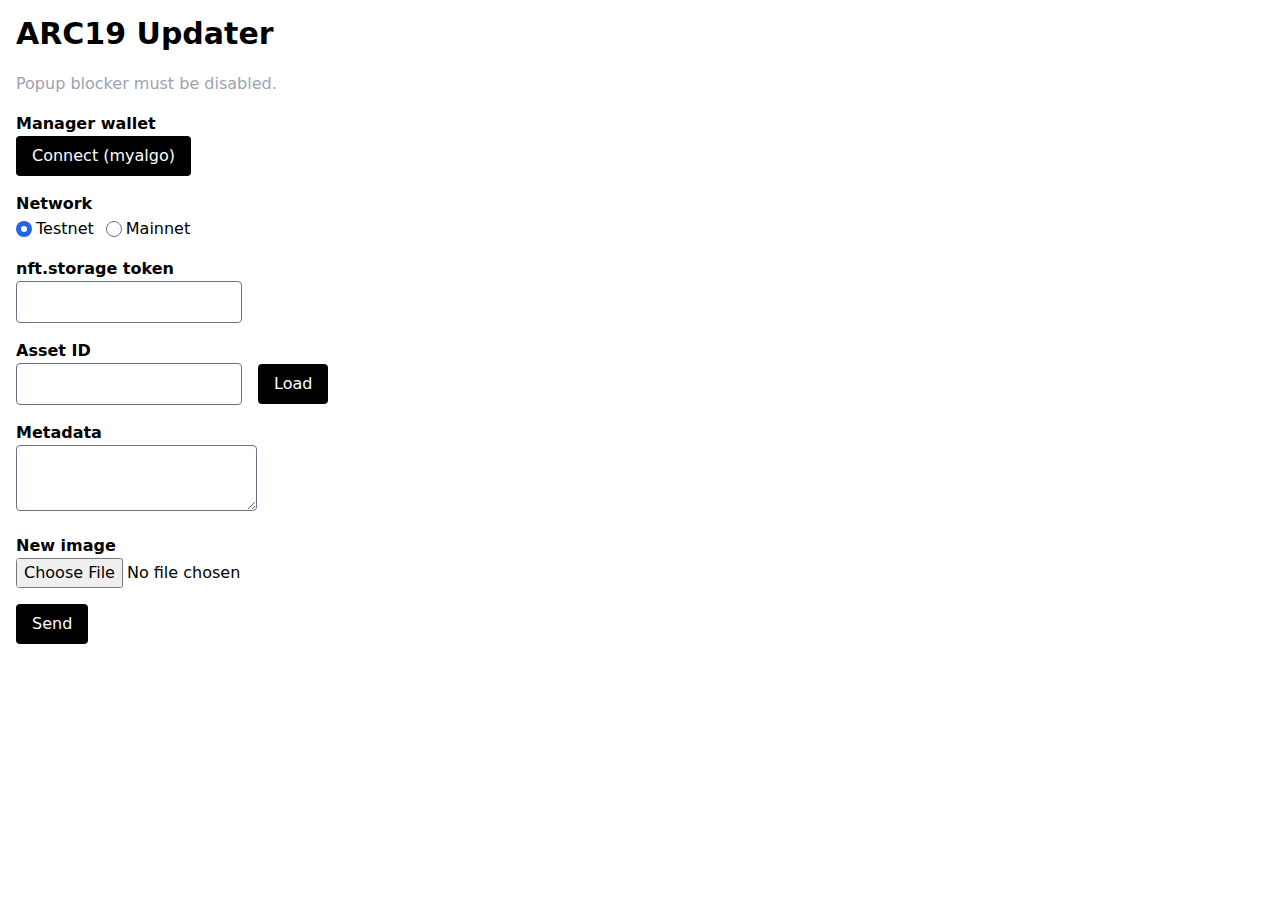
==== commit 153f7803: "Updates" ====
--- a/index.html
+++ b/index.html
@@ -1 +1 @@
-<!DOCTYPE html><html><head><meta charSet="utf-8"/><meta name="viewport" content="width=device-width"/><title>ARC19 updater</title><meta name="next-head-count" content="3"/><link rel="preload" href="/_next/static/css/5c33eb025fb0c374.css" as="style"/><link rel="stylesheet" href="/_next/static/css/5c33eb025fb0c374.css" data-n-g=""/><noscript data-n-css=""></noscript><script defer="" nomodule="" src="/_next/static/chunks/polyfills-c67a75d1b6f99dc8.js"></script><script src="/_next/static/chunks/webpack-fbd4b6df888e163d.js" defer=""></script><script src="/_next/static/chunks/framework-93435e5523790c31.js" defer=""></script><script src="/_next/static/chunks/main-d9c1dc262d40f023.js" defer=""></script><script src="/_next/static/chunks/pages/_app-e58f2cd526784186.js" defer=""></script><script src="/_next/static/chunks/47-ce831e3c8dae4e00.js" defer=""></script><script src="/_next/static/chunks/pages/index-ec2543f5c7d82c60.js" defer=""></script><script src="/_next/static/Qc2a8X6XATb7qX6Dn0teK/_buildManifest.js" defer=""></script><script src="/_next/static/Qc2a8X6XATb7qX6Dn0teK/_ssgManifest.js" defer=""></script></head><body><div id="__next"><div class="p-4"><h1 class="text-3xl font-bold mb-5">ARC19 Updater</h1><div class="text-gray-400 mb-4">Popup blocker must be disabled</div><div class=""><form><div class="mb-4"><div class="font-bold">Manager wallet</div><button type="button" class="rounded bg-black text-white px-4 py-2">Connect (myalgo)</button></div><div class="mb-4"><div class="font-bold">Network</div><input type="radio" id="testnet" name="network" class="mr-1" checked="" value="testnet"/><label for="testnet" class="mr-3 align-middle">Testnet</label><input type="radio" id="mainnet" class="mr-1" name="network" value="mainnet"/><label for="mainnet" class="align-middle">Mainnet</label></div><div class="mb-4"><div class="font-bold">nft.storage token</div><input type="text" id="nft-storage-token" class="rounded" required=""/></div><div class="mb-4"><div class="font-bold">Asset ID</div><input type="text" id="asset-id" class="rounded mr-4" required=""/><button type="button" class="rounded bg-black text-white px-4 py-2">Load</button></div><div class="mb-4"><div class="font-bold">Metadata</div><textarea id="metadata" class="font-mono rounded resize" required=""></textarea></div><div class="mb-4"><div class="font-bold">New image</div><input type="file" id="image-file" class="rounded mr-4"/></div><button type="submit" class="rounded bg-black text-white px-4 py-2 disabled:bg-gray-200">Send</button></form><div class="text-gray-400"></div></div></div></div><script id="__NEXT_DATA__" type="application/json">{"props":{"pageProps":{}},"page":"/","query":{},"buildId":"Qc2a8X6XATb7qX6Dn0teK","nextExport":true,"autoExport":true,"isFallback":false,"scriptLoader":[]}</script></body></html>+<!DOCTYPE html><html><head><meta charSet="utf-8"/><meta name="viewport" content="width=device-width"/><title>ARC19 updater</title><meta name="next-head-count" content="3"/><link rel="preload" href="/_next/static/css/5c33eb025fb0c374.css" as="style"/><link rel="stylesheet" href="/_next/static/css/5c33eb025fb0c374.css" data-n-g=""/><noscript data-n-css=""></noscript><script defer="" nomodule="" src="/_next/static/chunks/polyfills-c67a75d1b6f99dc8.js"></script><script src="/_next/static/chunks/webpack-fbd4b6df888e163d.js" defer=""></script><script src="/_next/static/chunks/framework-93435e5523790c31.js" defer=""></script><script src="/_next/static/chunks/main-d9c1dc262d40f023.js" defer=""></script><script src="/_next/static/chunks/pages/_app-e58f2cd526784186.js" defer=""></script><script src="/_next/static/chunks/47-ce831e3c8dae4e00.js" defer=""></script><script src="/_next/static/chunks/pages/index-a7586e1ae9347b30.js" defer=""></script><script src="/_next/static/NvLH1rxHJRJSATlefFcts/_buildManifest.js" defer=""></script><script src="/_next/static/NvLH1rxHJRJSATlefFcts/_ssgManifest.js" defer=""></script></head><body><div id="__next"><div class="p-4"><h1 class="text-3xl font-bold mb-5">ARC19 Updater</h1><div class="text-gray-400 mb-4">Popup blocker must be disabled.</div><div class=""><form><div class="mb-4"><div class="font-bold">Manager wallet</div><button type="button" class="rounded bg-black text-white px-4 py-2">Connect (myalgo)</button></div><div class="mb-4"><div class="font-bold">Network</div><input type="radio" id="testnet" name="network" class="mr-1" checked="" value="testnet"/><label for="testnet" class="mr-3 align-middle">Testnet</label><input type="radio" id="mainnet" class="mr-1" name="network" value="mainnet"/><label for="mainnet" class="align-middle">Mainnet</label></div><div class="mb-4"><div class="font-bold">nft.storage token</div><input type="text" id="nft-storage-token" class="rounded" required=""/></div><div class="mb-4"><div class="font-bold">Asset ID</div><input type="text" id="asset-id" class="rounded mr-4" required=""/><button type="button" class="rounded bg-black text-white px-4 py-2">Load</button></div><div class="mb-4"><div class="font-bold">Metadata</div><textarea id="metadata" class="font-mono rounded resize" required=""></textarea></div><div class="mb-4"><div class="font-bold">New image</div><input type="file" id="image-file" class="rounded mr-4"/></div><button type="submit" class="rounded bg-black text-white px-4 py-2 disabled:bg-gray-200">Send</button></form><div class="text-gray-400"></div></div></div></div><script id="__NEXT_DATA__" type="application/json">{"props":{"pageProps":{}},"page":"/","query":{},"buildId":"NvLH1rxHJRJSATlefFcts","nextExport":true,"autoExport":true,"isFallback":false,"scriptLoader":[]}</script></body></html>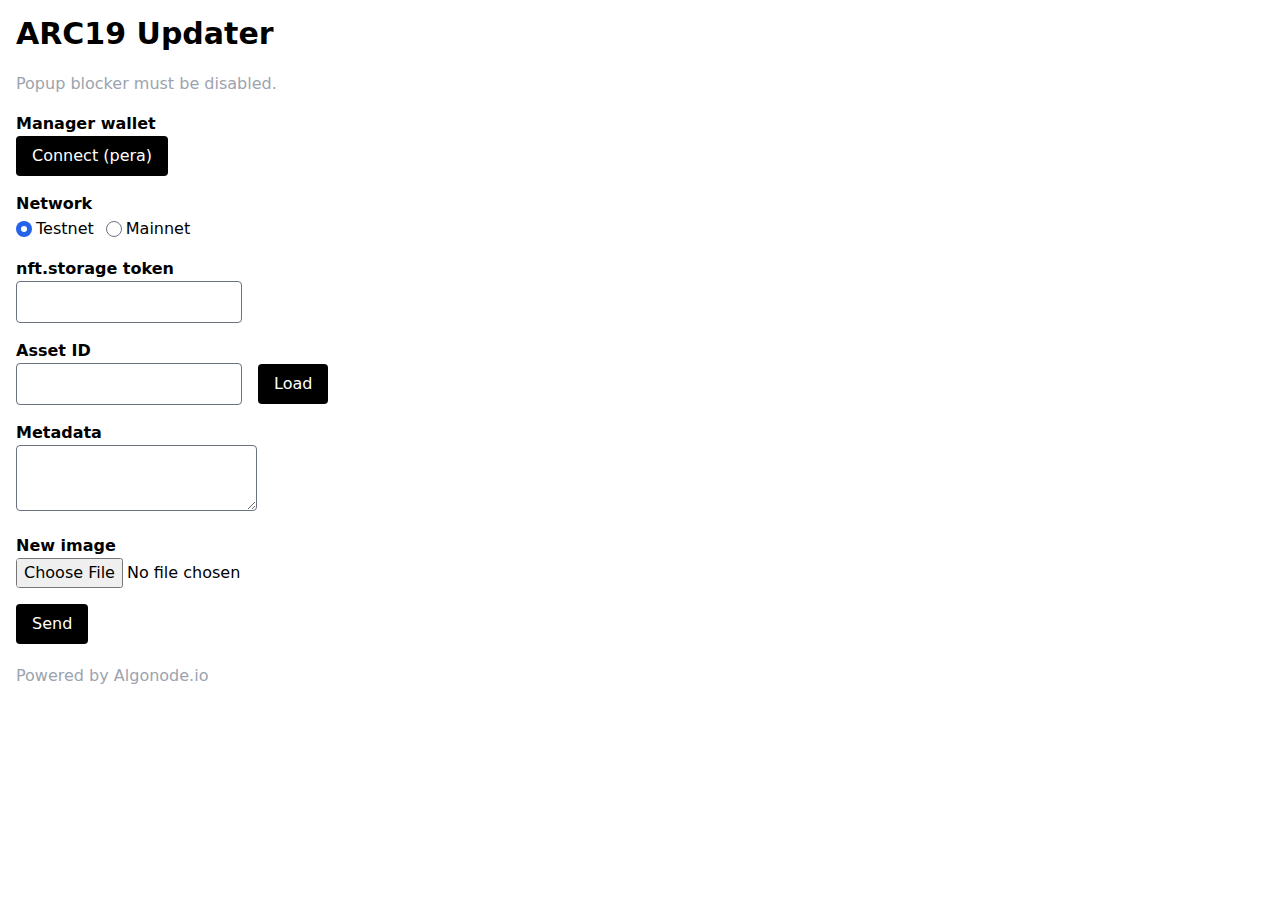
==== commit 7f1b701e: "Updates" ====
--- a/index.html
+++ b/index.html
@@ -1 +1 @@
-<!DOCTYPE html><html><head><meta charSet="utf-8"/><meta name="viewport" content="width=device-width"/><title>ARC19 updater</title><meta name="next-head-count" content="3"/><link rel="preload" href="/_next/static/css/5c33eb025fb0c374.css" as="style"/><link rel="stylesheet" href="/_next/static/css/5c33eb025fb0c374.css" data-n-g=""/><noscript data-n-css=""></noscript><script defer="" nomodule="" src="/_next/static/chunks/polyfills-c67a75d1b6f99dc8.js"></script><script src="/_next/static/chunks/webpack-fbd4b6df888e163d.js" defer=""></script><script src="/_next/static/chunks/framework-93435e5523790c31.js" defer=""></script><script src="/_next/static/chunks/main-d9c1dc262d40f023.js" defer=""></script><script src="/_next/static/chunks/pages/_app-e58f2cd526784186.js" defer=""></script><script src="/_next/static/chunks/47-ce831e3c8dae4e00.js" defer=""></script><script src="/_next/static/chunks/pages/index-a7586e1ae9347b30.js" defer=""></script><script src="/_next/static/NvLH1rxHJRJSATlefFcts/_buildManifest.js" defer=""></script><script src="/_next/static/NvLH1rxHJRJSATlefFcts/_ssgManifest.js" defer=""></script></head><body><div id="__next"><div class="p-4"><h1 class="text-3xl font-bold mb-5">ARC19 Updater</h1><div class="text-gray-400 mb-4">Popup blocker must be disabled.</div><div class=""><form><div class="mb-4"><div class="font-bold">Manager wallet</div><button type="button" class="rounded bg-black text-white px-4 py-2">Connect (myalgo)</button></div><div class="mb-4"><div class="font-bold">Network</div><input type="radio" id="testnet" name="network" class="mr-1" checked="" value="testnet"/><label for="testnet" class="mr-3 align-middle">Testnet</label><input type="radio" id="mainnet" class="mr-1" name="network" value="mainnet"/><label for="mainnet" class="align-middle">Mainnet</label></div><div class="mb-4"><div class="font-bold">nft.storage token</div><input type="text" id="nft-storage-token" class="rounded" required=""/></div><div class="mb-4"><div class="font-bold">Asset ID</div><input type="text" id="asset-id" class="rounded mr-4" required=""/><button type="button" class="rounded bg-black text-white px-4 py-2">Load</button></div><div class="mb-4"><div class="font-bold">Metadata</div><textarea id="metadata" class="font-mono rounded resize" required=""></textarea></div><div class="mb-4"><div class="font-bold">New image</div><input type="file" id="image-file" class="rounded mr-4"/></div><button type="submit" class="rounded bg-black text-white px-4 py-2 disabled:bg-gray-200">Send</button></form><div class="text-gray-400"></div></div></div></div><script id="__NEXT_DATA__" type="application/json">{"props":{"pageProps":{}},"page":"/","query":{},"buildId":"NvLH1rxHJRJSATlefFcts","nextExport":true,"autoExport":true,"isFallback":false,"scriptLoader":[]}</script></body></html>+<!DOCTYPE html><html><head><meta charSet="utf-8"/><meta name="viewport" content="width=device-width"/><title>ARC19 updater</title><meta name="next-head-count" content="3"/><link rel="preload" href="/_next/static/css/223f3d79aa9c476c.css" as="style"/><link rel="stylesheet" href="/_next/static/css/223f3d79aa9c476c.css" data-n-g=""/><noscript data-n-css=""></noscript><script defer="" nomodule="" src="/_next/static/chunks/polyfills-c67a75d1b6f99dc8.js"></script><script src="/_next/static/chunks/webpack-9f45607f3fe80c06.js" defer=""></script><script src="/_next/static/chunks/framework-93435e5523790c31.js" defer=""></script><script src="/_next/static/chunks/main-d9c1dc262d40f023.js" defer=""></script><script src="/_next/static/chunks/pages/_app-e58f2cd526784186.js" defer=""></script><script src="/_next/static/chunks/47-ce831e3c8dae4e00.js" defer=""></script><script src="/_next/static/chunks/pages/index-bb6080a26dc2a9c5.js" defer=""></script><script src="/_next/static/Z7DMnpU0ghUzGGCIhBhLJ/_buildManifest.js" defer=""></script><script src="/_next/static/Z7DMnpU0ghUzGGCIhBhLJ/_ssgManifest.js" defer=""></script></head><body><div id="__next"><div class="p-4"><h1 class="text-3xl font-bold mb-5">ARC19 Updater</h1><div class="text-gray-400 mb-4">Popup blocker must be disabled.</div><div class=""><form><div class="mb-4"><div class="font-bold">Manager wallet</div><button type="button" class="rounded bg-black text-white px-4 py-2">Connect (pera)</button></div><div class="mb-4"><div class="font-bold">Network</div><input type="radio" id="testnet" name="network" class="mr-1" checked="" value="testnet"/><label for="testnet" class="mr-3 align-middle">Testnet</label><input type="radio" id="mainnet" class="mr-1" name="network" value="mainnet"/><label for="mainnet" class="align-middle">Mainnet</label></div><div class="mb-4"><div class="font-bold">nft.storage token</div><input type="text" id="nft-storage-token" class="rounded" required=""/></div><div class="mb-4"><div class="font-bold">Asset ID</div><input type="text" id="asset-id" class="rounded mr-4" required=""/><button type="button" class="rounded bg-black text-white px-4 py-2">Load</button></div><div class="mb-4"><div class="font-bold">Metadata</div><textarea id="metadata" class="font-mono rounded resize" required=""></textarea></div><div class="mb-4"><div class="font-bold">New image</div><input type="file" id="image-file" class="rounded mr-4"/></div><button type="submit" class="rounded bg-black text-white px-4 py-2 disabled:bg-gray-200">Send</button></form><div class="text-gray-400"></div></div><div class="text-gray-400 mb-4 mt-5">Powered by <a href="https://algonode.io/" target="_blank">Algonode.io</a></div></div></div><script id="__NEXT_DATA__" type="application/json">{"props":{"pageProps":{}},"page":"/","query":{},"buildId":"Z7DMnpU0ghUzGGCIhBhLJ","nextExport":true,"autoExport":true,"isFallback":false,"scriptLoader":[]}</script></body></html>--- a/_next/static/css/223f3d79aa9c476c.css
+++ b/_next/static/css/223f3d79aa9c476c.css
@@ -0,0 +1,3 @@
+/*
+! tailwindcss v3.2.4 | MIT License | https://tailwindcss.com
+*/*,:after,:before{box-sizing:border-box;border:0 solid #e5e7eb}:after,:before{--tw-content:""}html{line-height:1.5;-webkit-text-size-adjust:100%;-moz-tab-size:4;-o-tab-size:4;tab-size:4;font-feature-settings:normal}body{margin:0;line-height:inherit}hr{height:0;color:inherit;border-top-width:1px}abbr:where([title]){-webkit-text-decoration:underline dotted;text-decoration:underline dotted}h1,h2,h3,h4,h5,h6{font-size:inherit;font-weight:inherit}a{color:inherit;text-decoration:inherit}b,strong{font-weight:bolder}code,kbd,pre,samp{font-family:ui-monospace,SFMono-Regular,Menlo,Monaco,Consolas,Liberation Mono,Courier New,monospace;font-size:1em}small{font-size:80%}sub,sup{font-size:75%;line-height:0;position:relative;vertical-align:baseline}sub{bottom:-.25em}sup{top:-.5em}table{text-indent:0;border-color:inherit;border-collapse:collapse}button,input,optgroup,select,textarea{font-family:inherit;font-size:100%;font-weight:inherit;line-height:inherit;color:inherit;margin:0;padding:0}button,select{text-transform:none}[type=button],[type=reset],[type=submit],button{-webkit-appearance:button;background-color:transparent;background-image:none}:-moz-focusring{outline:auto}:-moz-ui-invalid{box-shadow:none}progress{vertical-align:baseline}::-webkit-inner-spin-button,::-webkit-outer-spin-button{height:auto}[type=search]{-webkit-appearance:textfield;outline-offset:-2px}::-webkit-search-decoration{-webkit-appearance:none}::-webkit-file-upload-button{-webkit-appearance:button;font:inherit}summary{display:list-item}blockquote,dd,dl,figure,h1,h2,h3,h4,h5,h6,hr,p,pre{margin:0}fieldset{margin:0}fieldset,legend{padding:0}menu,ol,ul{list-style:none;margin:0;padding:0}textarea{resize:vertical}input::-moz-placeholder,textarea::-moz-placeholder{color:#9ca3af}input::placeholder,textarea::placeholder{color:#9ca3af}[role=button],button{cursor:pointer}:disabled{cursor:default}audio,canvas,embed,iframe,img,object,svg,video{display:block;vertical-align:middle}img,video{max-width:100%;height:auto}[hidden]{display:none}[multiple],[type=date],[type=datetime-local],[type=email],[type=month],[type=number],[type=password],[type=search],[type=tel],[type=text],[type=time],[type=url],[type=week],select,textarea{-webkit-appearance:none;-moz-appearance:none;appearance:none;background-color:#fff;border-color:#6b7280;border-width:1px;border-radius:0;padding:.5rem .75rem;font-size:1rem;line-height:1.5rem;--tw-shadow:0 0 #0000}[multiple]:focus,[type=date]:focus,[type=datetime-local]:focus,[type=email]:focus,[type=month]:focus,[type=number]:focus,[type=password]:focus,[type=search]:focus,[type=tel]:focus,[type=text]:focus,[type=time]:focus,[type=url]:focus,[type=week]:focus,select:focus,textarea:focus{outline:2px solid transparent;outline-offset:2px;--tw-ring-inset:var(--tw-empty,/*!*/ /*!*/);--tw-ring-offset-width:0px;--tw-ring-offset-color:#fff;--tw-ring-color:#2563eb;--tw-ring-offset-shadow:var(--tw-ring-inset) 0 0 0 var(--tw-ring-offset-width) var(--tw-ring-offset-color);--tw-ring-shadow:var(--tw-ring-inset) 0 0 0 calc(1px + var(--tw-ring-offset-width)) var(--tw-ring-color);box-shadow:var(--tw-ring-offset-shadow),var(--tw-ring-shadow),var(--tw-shadow);border-color:#2563eb}input::-moz-placeholder,textarea::-moz-placeholder{color:#6b7280;opacity:1}input::placeholder,textarea::placeholder{color:#6b7280;opacity:1}::-webkit-datetime-edit-fields-wrapper{padding:0}::-webkit-date-and-time-value{min-height:1.5em}::-webkit-datetime-edit,::-webkit-datetime-edit-day-field,::-webkit-datetime-edit-hour-field,::-webkit-datetime-edit-meridiem-field,::-webkit-datetime-edit-millisecond-field,::-webkit-datetime-edit-minute-field,::-webkit-datetime-edit-month-field,::-webkit-datetime-edit-second-field,::-webkit-datetime-edit-year-field{padding-top:0;padding-bottom:0}select{background-image:url("data:image/svg+xml,%3csvg xmlns='http://www.w3.org/2000/svg' fill='none' viewBox='0 0 20 20'%3e%3cpath stroke='%236b7280' stroke-linecap='round' stroke-linejoin='round' stroke-width='1.5' d='M6 8l4 4 4-4'/%3e%3c/svg%3e");background-position:right .5rem center;background-repeat:no-repeat;background-size:1.5em 1.5em;padding-right:2.5rem;-webkit-print-color-adjust:exact;print-color-adjust:exact}[multiple]{background-image:none;background-position:0 0;background-repeat:unset;background-size:initial;padding-right:.75rem;-webkit-print-color-adjust:unset;print-color-adjust:unset}[type=checkbox],[type=radio]{-webkit-appearance:none;-moz-appearance:none;appearance:none;padding:0;-webkit-print-color-adjust:exact;print-color-adjust:exact;display:inline-block;vertical-align:middle;background-origin:border-box;-webkit-user-select:none;-moz-user-select:none;user-select:none;flex-shrink:0;height:1rem;width:1rem;color:#2563eb;background-color:#fff;border-color:#6b7280;border-width:1px;--tw-shadow:0 0 #0000}[type=checkbox]{border-radius:0}[type=radio]{border-radius:100%}[type=checkbox]:focus,[type=radio]:focus{outline:2px solid transparent;outline-offset:2px;--tw-ring-inset:var(--tw-empty,/*!*/ /*!*/);--tw-ring-offset-width:2px;--tw-ring-offset-color:#fff;--tw-ring-color:#2563eb;--tw-ring-offset-shadow:var(--tw-ring-inset) 0 0 0 var(--tw-ring-offset-width) var(--tw-ring-offset-color);--tw-ring-shadow:var(--tw-ring-inset) 0 0 0 calc(2px + var(--tw-ring-offset-width)) var(--tw-ring-color);box-shadow:var(--tw-ring-offset-shadow),var(--tw-ring-shadow),var(--tw-shadow)}[type=checkbox]:checked,[type=radio]:checked{border-color:transparent;background-color:currentColor;background-size:100% 100%;background-position:50%;background-repeat:no-repeat}[type=checkbox]:checked{background-image:url("data:image/svg+xml,%3csvg viewBox='0 0 16 16' fill='white' xmlns='http://www.w3.org/2000/svg'%3e%3cpath d='M12.207 4.793a1 1 0 010 1.414l-5 5a1 1 0 01-1.414 0l-2-2a1 1 0 011.414-1.414L6.5 9.086l4.293-4.293a1 1 0 011.414 0z'/%3e%3c/svg%3e")}[type=radio]:checked{background-image:url("data:image/svg+xml,%3csvg viewBox='0 0 16 16' fill='white' xmlns='http://www.w3.org/2000/svg'%3e%3ccircle cx='8' cy='8' r='3'/%3e%3c/svg%3e")}[type=checkbox]:checked:focus,[type=checkbox]:checked:hover,[type=radio]:checked:focus,[type=radio]:checked:hover{border-color:transparent;background-color:currentColor}[type=checkbox]:indeterminate{background-image:url("data:image/svg+xml,%3csvg xmlns='http://www.w3.org/2000/svg' fill='none' viewBox='0 0 16 16'%3e%3cpath stroke='white' stroke-linecap='round' stroke-linejoin='round' stroke-width='2' d='M4 8h8'/%3e%3c/svg%3e");border-color:transparent;background-color:currentColor;background-size:100% 100%;background-position:50%;background-repeat:no-repeat}[type=checkbox]:indeterminate:focus,[type=checkbox]:indeterminate:hover{border-color:transparent;background-color:currentColor}[type=file]{background:unset;border-color:inherit;border-width:0;border-radius:0;padding:0;font-size:unset;line-height:inherit}[type=file]:focus{outline:1px solid ButtonText;outline:1px auto -webkit-focus-ring-color}html{font-family:ui-sans-serif,system-ui,-apple-system,BlinkMacSystemFont,Segoe UI,Roboto,Helvetica Neue,Arial,Noto Sans,sans-serif,Apple Color Emoji,Segoe UI Emoji,Segoe UI Symbol,Noto Color Emoji}*,:after,:before{--tw-border-spacing-x:0;--tw-border-spacing-y:0;--tw-translate-x:0;--tw-translate-y:0;--tw-rotate:0;--tw-skew-x:0;--tw-skew-y:0;--tw-scale-x:1;--tw-scale-y:1;--tw-pan-x: ;--tw-pan-y: ;--tw-pinch-zoom: ;--tw-scroll-snap-strictness:proximity;--tw-ordinal: ;--tw-slashed-zero: ;--tw-numeric-figure: ;--tw-numeric-spacing: ;--tw-numeric-fraction: ;--tw-ring-inset: ;--tw-ring-offset-width:0px;--tw-ring-offset-color:#fff;--tw-ring-color:rgba(59,130,246,.5);--tw-ring-offset-shadow:0 0 #0000;--tw-ring-shadow:0 0 #0000;--tw-shadow:0 0 #0000;--tw-shadow-colored:0 0 #0000;--tw-blur: ;--tw-brightness: ;--tw-contrast: ;--tw-grayscale: ;--tw-hue-rotate: ;--tw-invert: ;--tw-saturate: ;--tw-sepia: ;--tw-drop-shadow: ;--tw-backdrop-blur: ;--tw-backdrop-brightness: ;--tw-backdrop-contrast: ;--tw-backdrop-grayscale: ;--tw-backdrop-hue-rotate: ;--tw-backdrop-invert: ;--tw-backdrop-opacity: ;--tw-backdrop-saturate: ;--tw-backdrop-sepia: }::backdrop{--tw-border-spacing-x:0;--tw-border-spacing-y:0;--tw-translate-x:0;--tw-translate-y:0;--tw-rotate:0;--tw-skew-x:0;--tw-skew-y:0;--tw-scale-x:1;--tw-scale-y:1;--tw-pan-x: ;--tw-pan-y: ;--tw-pinch-zoom: ;--tw-scroll-snap-strictness:proximity;--tw-ordinal: ;--tw-slashed-zero: ;--tw-numeric-figure: ;--tw-numeric-spacing: ;--tw-numeric-fraction: ;--tw-ring-inset: ;--tw-ring-offset-width:0px;--tw-ring-offset-color:#fff;--tw-ring-color:rgba(59,130,246,.5);--tw-ring-offset-shadow:0 0 #0000;--tw-ring-shadow:0 0 #0000;--tw-shadow:0 0 #0000;--tw-shadow-colored:0 0 #0000;--tw-blur: ;--tw-brightness: ;--tw-contrast: ;--tw-grayscale: ;--tw-hue-rotate: ;--tw-invert: ;--tw-saturate: ;--tw-sepia: ;--tw-drop-shadow: ;--tw-backdrop-blur: ;--tw-backdrop-brightness: ;--tw-backdrop-contrast: ;--tw-backdrop-grayscale: ;--tw-backdrop-hue-rotate: ;--tw-backdrop-invert: ;--tw-backdrop-opacity: ;--tw-backdrop-saturate: ;--tw-backdrop-sepia: }.mb-5{margin-bottom:1.25rem}.mb-4{margin-bottom:1rem}.ml-3{margin-left:.75rem}.mr-1{margin-right:.25rem}.mr-3{margin-right:.75rem}.mr-4{margin-right:1rem}.mt-5{margin-top:1.25rem}.resize{resize:both}.rounded{border-radius:.25rem}.bg-black{--tw-bg-opacity:1;background-color:rgb(0 0 0/var(--tw-bg-opacity))}.p-4{padding:1rem}.px-4{padding-left:1rem;padding-right:1rem}.py-2{padding-top:.5rem;padding-bottom:.5rem}.align-middle{vertical-align:middle}.font-mono{font-family:ui-monospace,SFMono-Regular,Menlo,Monaco,Consolas,Liberation Mono,Courier New,monospace}.text-3xl{font-size:1.875rem;line-height:2.25rem}.font-bold{font-weight:700}.text-gray-400{--tw-text-opacity:1;color:rgb(156 163 175/var(--tw-text-opacity))}.text-white{--tw-text-opacity:1;color:rgb(255 255 255/var(--tw-text-opacity))}.disabled\:bg-gray-200:disabled{--tw-bg-opacity:1;background-color:rgb(229 231 235/var(--tw-bg-opacity))}--- a/_next/static/css/223f3d79aa9c476c.css
+++ b/_next/static/css/223f3d79aa9c476c.css
@@ -0,0 +1,3 @@
+/*
+! tailwindcss v3.2.4 | MIT License | https://tailwindcss.com
+*/*,:after,:before{box-sizing:border-box;border:0 solid #e5e7eb}:after,:before{--tw-content:""}html{line-height:1.5;-webkit-text-size-adjust:100%;-moz-tab-size:4;-o-tab-size:4;tab-size:4;font-feature-settings:normal}body{margin:0;line-height:inherit}hr{height:0;color:inherit;border-top-width:1px}abbr:where([title]){-webkit-text-decoration:underline dotted;text-decoration:underline dotted}h1,h2,h3,h4,h5,h6{font-size:inherit;font-weight:inherit}a{color:inherit;text-decoration:inherit}b,strong{font-weight:bolder}code,kbd,pre,samp{font-family:ui-monospace,SFMono-Regular,Menlo,Monaco,Consolas,Liberation Mono,Courier New,monospace;font-size:1em}small{font-size:80%}sub,sup{font-size:75%;line-height:0;position:relative;vertical-align:baseline}sub{bottom:-.25em}sup{top:-.5em}table{text-indent:0;border-color:inherit;border-collapse:collapse}button,input,optgroup,select,textarea{font-family:inherit;font-size:100%;font-weight:inherit;line-height:inherit;color:inherit;margin:0;padding:0}button,select{text-transform:none}[type=button],[type=reset],[type=submit],button{-webkit-appearance:button;background-color:transparent;background-image:none}:-moz-focusring{outline:auto}:-moz-ui-invalid{box-shadow:none}progress{vertical-align:baseline}::-webkit-inner-spin-button,::-webkit-outer-spin-button{height:auto}[type=search]{-webkit-appearance:textfield;outline-offset:-2px}::-webkit-search-decoration{-webkit-appearance:none}::-webkit-file-upload-button{-webkit-appearance:button;font:inherit}summary{display:list-item}blockquote,dd,dl,figure,h1,h2,h3,h4,h5,h6,hr,p,pre{margin:0}fieldset{margin:0}fieldset,legend{padding:0}menu,ol,ul{list-style:none;margin:0;padding:0}textarea{resize:vertical}input::-moz-placeholder,textarea::-moz-placeholder{color:#9ca3af}input::placeholder,textarea::placeholder{color:#9ca3af}[role=button],button{cursor:pointer}:disabled{cursor:default}audio,canvas,embed,iframe,img,object,svg,video{display:block;vertical-align:middle}img,video{max-width:100%;height:auto}[hidden]{display:none}[multiple],[type=date],[type=datetime-local],[type=email],[type=month],[type=number],[type=password],[type=search],[type=tel],[type=text],[type=time],[type=url],[type=week],select,textarea{-webkit-appearance:none;-moz-appearance:none;appearance:none;background-color:#fff;border-color:#6b7280;border-width:1px;border-radius:0;padding:.5rem .75rem;font-size:1rem;line-height:1.5rem;--tw-shadow:0 0 #0000}[multiple]:focus,[type=date]:focus,[type=datetime-local]:focus,[type=email]:focus,[type=month]:focus,[type=number]:focus,[type=password]:focus,[type=search]:focus,[type=tel]:focus,[type=text]:focus,[type=time]:focus,[type=url]:focus,[type=week]:focus,select:focus,textarea:focus{outline:2px solid transparent;outline-offset:2px;--tw-ring-inset:var(--tw-empty,/*!*/ /*!*/);--tw-ring-offset-width:0px;--tw-ring-offset-color:#fff;--tw-ring-color:#2563eb;--tw-ring-offset-shadow:var(--tw-ring-inset) 0 0 0 var(--tw-ring-offset-width) var(--tw-ring-offset-color);--tw-ring-shadow:var(--tw-ring-inset) 0 0 0 calc(1px + var(--tw-ring-offset-width)) var(--tw-ring-color);box-shadow:var(--tw-ring-offset-shadow),var(--tw-ring-shadow),var(--tw-shadow);border-color:#2563eb}input::-moz-placeholder,textarea::-moz-placeholder{color:#6b7280;opacity:1}input::placeholder,textarea::placeholder{color:#6b7280;opacity:1}::-webkit-datetime-edit-fields-wrapper{padding:0}::-webkit-date-and-time-value{min-height:1.5em}::-webkit-datetime-edit,::-webkit-datetime-edit-day-field,::-webkit-datetime-edit-hour-field,::-webkit-datetime-edit-meridiem-field,::-webkit-datetime-edit-millisecond-field,::-webkit-datetime-edit-minute-field,::-webkit-datetime-edit-month-field,::-webkit-datetime-edit-second-field,::-webkit-datetime-edit-year-field{padding-top:0;padding-bottom:0}select{background-image:url("data:image/svg+xml,%3csvg xmlns='http://www.w3.org/2000/svg' fill='none' viewBox='0 0 20 20'%3e%3cpath stroke='%236b7280' stroke-linecap='round' stroke-linejoin='round' stroke-width='1.5' d='M6 8l4 4 4-4'/%3e%3c/svg%3e");background-position:right .5rem center;background-repeat:no-repeat;background-size:1.5em 1.5em;padding-right:2.5rem;-webkit-print-color-adjust:exact;print-color-adjust:exact}[multiple]{background-image:none;background-position:0 0;background-repeat:unset;background-size:initial;padding-right:.75rem;-webkit-print-color-adjust:unset;print-color-adjust:unset}[type=checkbox],[type=radio]{-webkit-appearance:none;-moz-appearance:none;appearance:none;padding:0;-webkit-print-color-adjust:exact;print-color-adjust:exact;display:inline-block;vertical-align:middle;background-origin:border-box;-webkit-user-select:none;-moz-user-select:none;user-select:none;flex-shrink:0;height:1rem;width:1rem;color:#2563eb;background-color:#fff;border-color:#6b7280;border-width:1px;--tw-shadow:0 0 #0000}[type=checkbox]{border-radius:0}[type=radio]{border-radius:100%}[type=checkbox]:focus,[type=radio]:focus{outline:2px solid transparent;outline-offset:2px;--tw-ring-inset:var(--tw-empty,/*!*/ /*!*/);--tw-ring-offset-width:2px;--tw-ring-offset-color:#fff;--tw-ring-color:#2563eb;--tw-ring-offset-shadow:var(--tw-ring-inset) 0 0 0 var(--tw-ring-offset-width) var(--tw-ring-offset-color);--tw-ring-shadow:var(--tw-ring-inset) 0 0 0 calc(2px + var(--tw-ring-offset-width)) var(--tw-ring-color);box-shadow:var(--tw-ring-offset-shadow),var(--tw-ring-shadow),var(--tw-shadow)}[type=checkbox]:checked,[type=radio]:checked{border-color:transparent;background-color:currentColor;background-size:100% 100%;background-position:50%;background-repeat:no-repeat}[type=checkbox]:checked{background-image:url("data:image/svg+xml,%3csvg viewBox='0 0 16 16' fill='white' xmlns='http://www.w3.org/2000/svg'%3e%3cpath d='M12.207 4.793a1 1 0 010 1.414l-5 5a1 1 0 01-1.414 0l-2-2a1 1 0 011.414-1.414L6.5 9.086l4.293-4.293a1 1 0 011.414 0z'/%3e%3c/svg%3e")}[type=radio]:checked{background-image:url("data:image/svg+xml,%3csvg viewBox='0 0 16 16' fill='white' xmlns='http://www.w3.org/2000/svg'%3e%3ccircle cx='8' cy='8' r='3'/%3e%3c/svg%3e")}[type=checkbox]:checked:focus,[type=checkbox]:checked:hover,[type=radio]:checked:focus,[type=radio]:checked:hover{border-color:transparent;background-color:currentColor}[type=checkbox]:indeterminate{background-image:url("data:image/svg+xml,%3csvg xmlns='http://www.w3.org/2000/svg' fill='none' viewBox='0 0 16 16'%3e%3cpath stroke='white' stroke-linecap='round' stroke-linejoin='round' stroke-width='2' d='M4 8h8'/%3e%3c/svg%3e");border-color:transparent;background-color:currentColor;background-size:100% 100%;background-position:50%;background-repeat:no-repeat}[type=checkbox]:indeterminate:focus,[type=checkbox]:indeterminate:hover{border-color:transparent;background-color:currentColor}[type=file]{background:unset;border-color:inherit;border-width:0;border-radius:0;padding:0;font-size:unset;line-height:inherit}[type=file]:focus{outline:1px solid ButtonText;outline:1px auto -webkit-focus-ring-color}html{font-family:ui-sans-serif,system-ui,-apple-system,BlinkMacSystemFont,Segoe UI,Roboto,Helvetica Neue,Arial,Noto Sans,sans-serif,Apple Color Emoji,Segoe UI Emoji,Segoe UI Symbol,Noto Color Emoji}*,:after,:before{--tw-border-spacing-x:0;--tw-border-spacing-y:0;--tw-translate-x:0;--tw-translate-y:0;--tw-rotate:0;--tw-skew-x:0;--tw-skew-y:0;--tw-scale-x:1;--tw-scale-y:1;--tw-pan-x: ;--tw-pan-y: ;--tw-pinch-zoom: ;--tw-scroll-snap-strictness:proximity;--tw-ordinal: ;--tw-slashed-zero: ;--tw-numeric-figure: ;--tw-numeric-spacing: ;--tw-numeric-fraction: ;--tw-ring-inset: ;--tw-ring-offset-width:0px;--tw-ring-offset-color:#fff;--tw-ring-color:rgba(59,130,246,.5);--tw-ring-offset-shadow:0 0 #0000;--tw-ring-shadow:0 0 #0000;--tw-shadow:0 0 #0000;--tw-shadow-colored:0 0 #0000;--tw-blur: ;--tw-brightness: ;--tw-contrast: ;--tw-grayscale: ;--tw-hue-rotate: ;--tw-invert: ;--tw-saturate: ;--tw-sepia: ;--tw-drop-shadow: ;--tw-backdrop-blur: ;--tw-backdrop-brightness: ;--tw-backdrop-contrast: ;--tw-backdrop-grayscale: ;--tw-backdrop-hue-rotate: ;--tw-backdrop-invert: ;--tw-backdrop-opacity: ;--tw-backdrop-saturate: ;--tw-backdrop-sepia: }::backdrop{--tw-border-spacing-x:0;--tw-border-spacing-y:0;--tw-translate-x:0;--tw-translate-y:0;--tw-rotate:0;--tw-skew-x:0;--tw-skew-y:0;--tw-scale-x:1;--tw-scale-y:1;--tw-pan-x: ;--tw-pan-y: ;--tw-pinch-zoom: ;--tw-scroll-snap-strictness:proximity;--tw-ordinal: ;--tw-slashed-zero: ;--tw-numeric-figure: ;--tw-numeric-spacing: ;--tw-numeric-fraction: ;--tw-ring-inset: ;--tw-ring-offset-width:0px;--tw-ring-offset-color:#fff;--tw-ring-color:rgba(59,130,246,.5);--tw-ring-offset-shadow:0 0 #0000;--tw-ring-shadow:0 0 #0000;--tw-shadow:0 0 #0000;--tw-shadow-colored:0 0 #0000;--tw-blur: ;--tw-brightness: ;--tw-contrast: ;--tw-grayscale: ;--tw-hue-rotate: ;--tw-invert: ;--tw-saturate: ;--tw-sepia: ;--tw-drop-shadow: ;--tw-backdrop-blur: ;--tw-backdrop-brightness: ;--tw-backdrop-contrast: ;--tw-backdrop-grayscale: ;--tw-backdrop-hue-rotate: ;--tw-backdrop-invert: ;--tw-backdrop-opacity: ;--tw-backdrop-saturate: ;--tw-backdrop-sepia: }.mb-5{margin-bottom:1.25rem}.mb-4{margin-bottom:1rem}.ml-3{margin-left:.75rem}.mr-1{margin-right:.25rem}.mr-3{margin-right:.75rem}.mr-4{margin-right:1rem}.mt-5{margin-top:1.25rem}.resize{resize:both}.rounded{border-radius:.25rem}.bg-black{--tw-bg-opacity:1;background-color:rgb(0 0 0/var(--tw-bg-opacity))}.p-4{padding:1rem}.px-4{padding-left:1rem;padding-right:1rem}.py-2{padding-top:.5rem;padding-bottom:.5rem}.align-middle{vertical-align:middle}.font-mono{font-family:ui-monospace,SFMono-Regular,Menlo,Monaco,Consolas,Liberation Mono,Courier New,monospace}.text-3xl{font-size:1.875rem;line-height:2.25rem}.font-bold{font-weight:700}.text-gray-400{--tw-text-opacity:1;color:rgb(156 163 175/var(--tw-text-opacity))}.text-white{--tw-text-opacity:1;color:rgb(255 255 255/var(--tw-text-opacity))}.disabled\:bg-gray-200:disabled{--tw-bg-opacity:1;background-color:rgb(229 231 235/var(--tw-bg-opacity))}